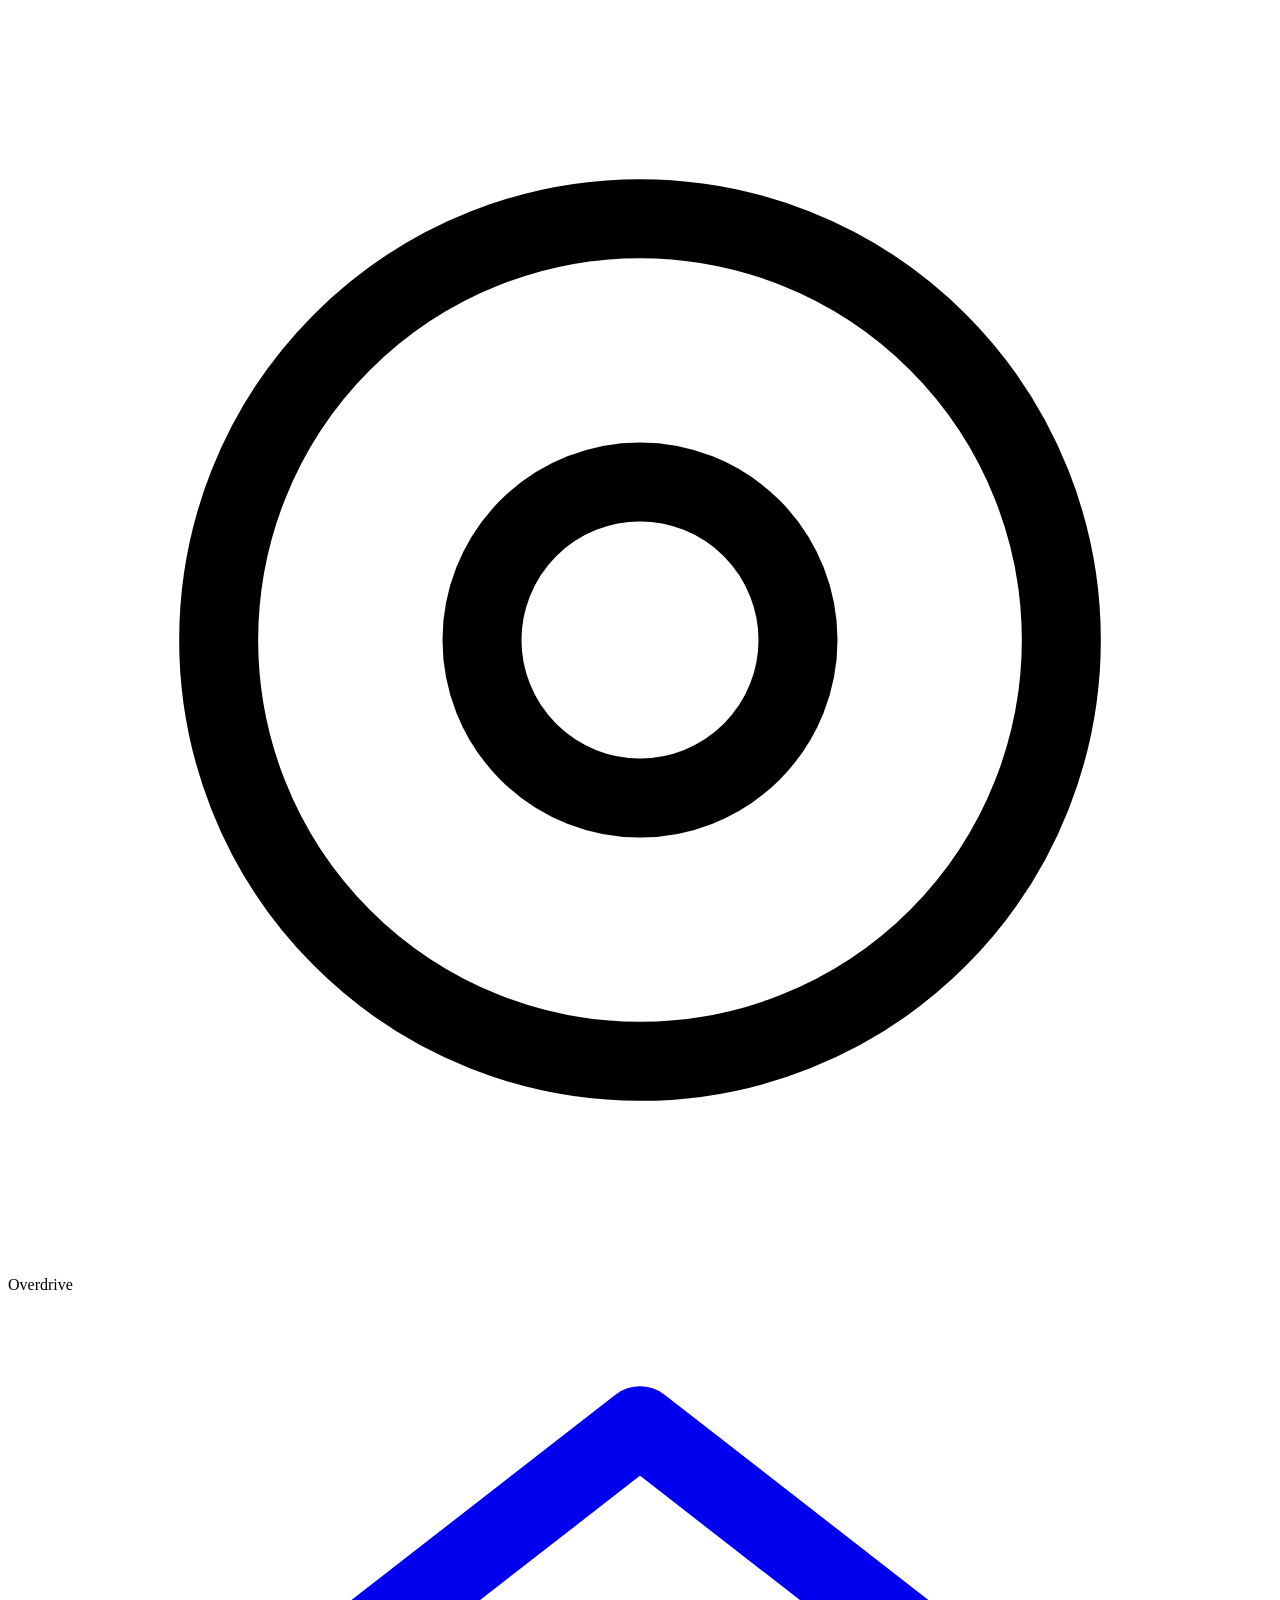
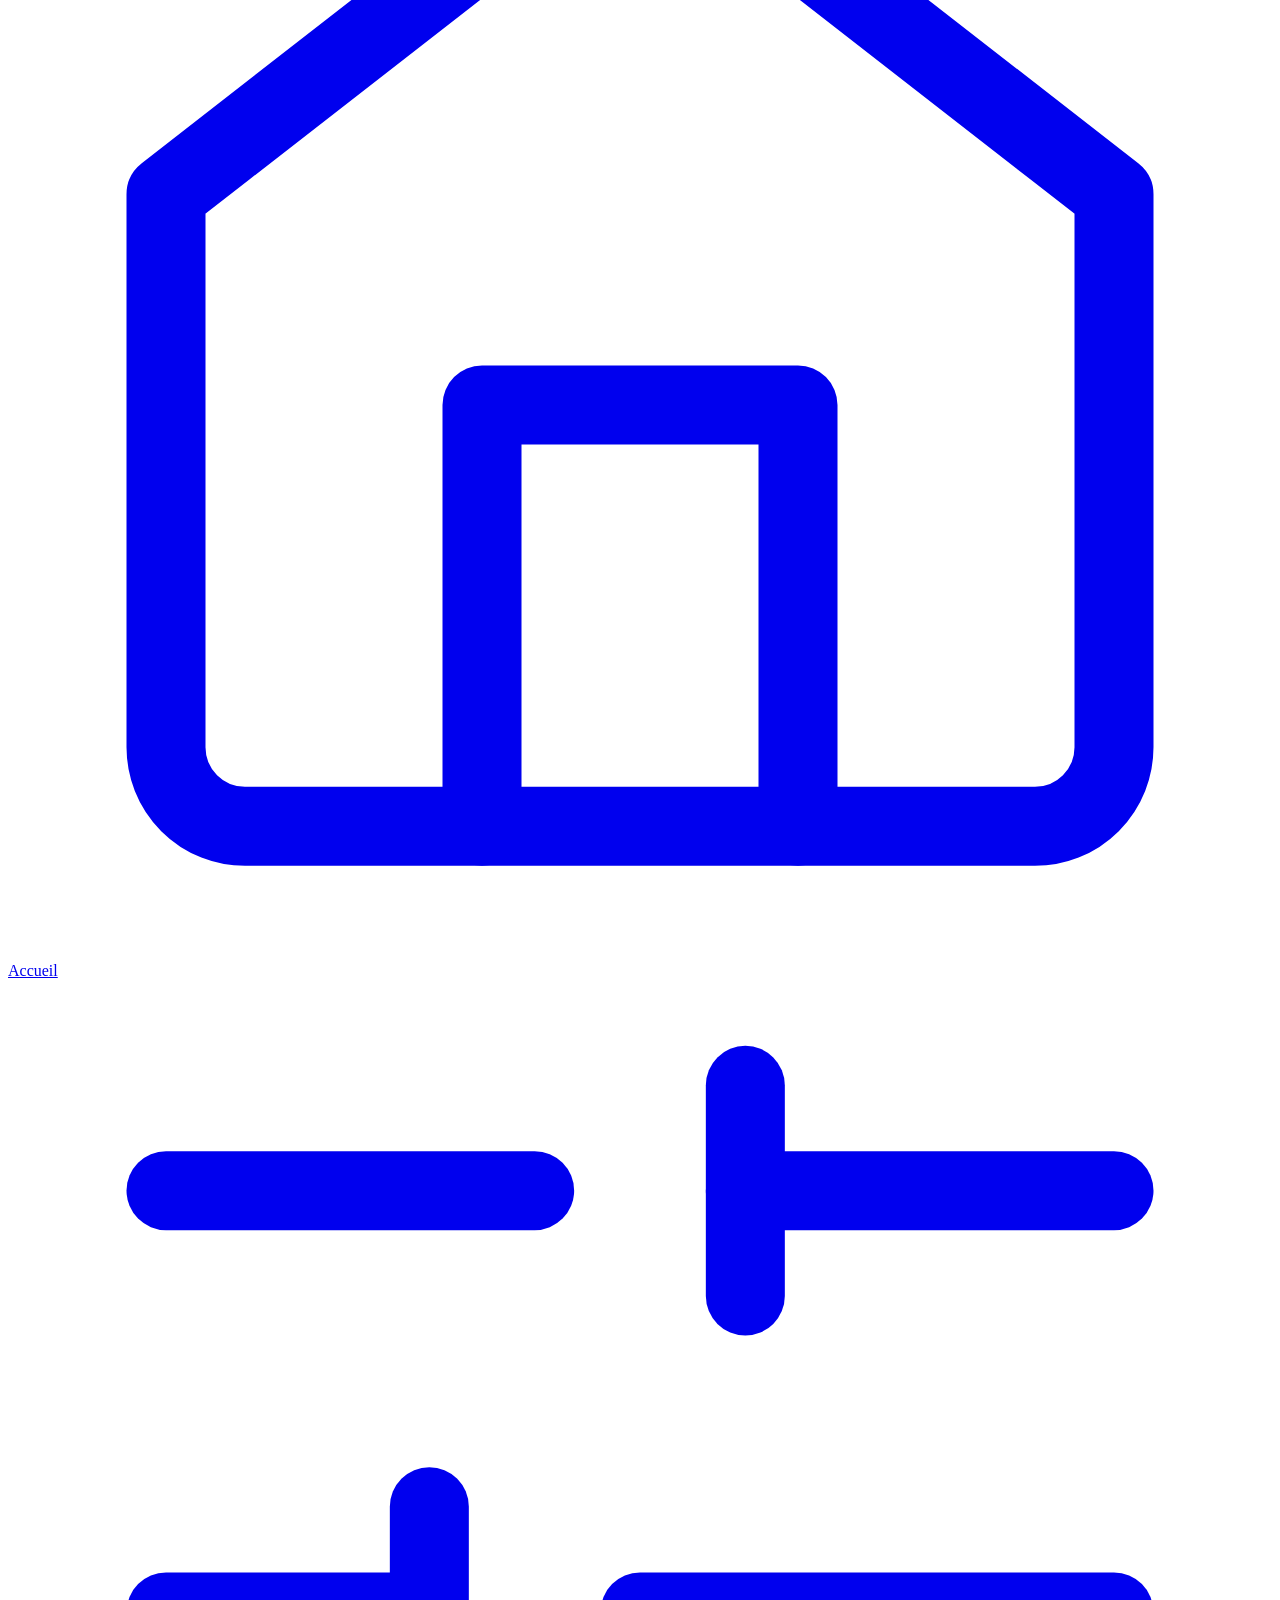
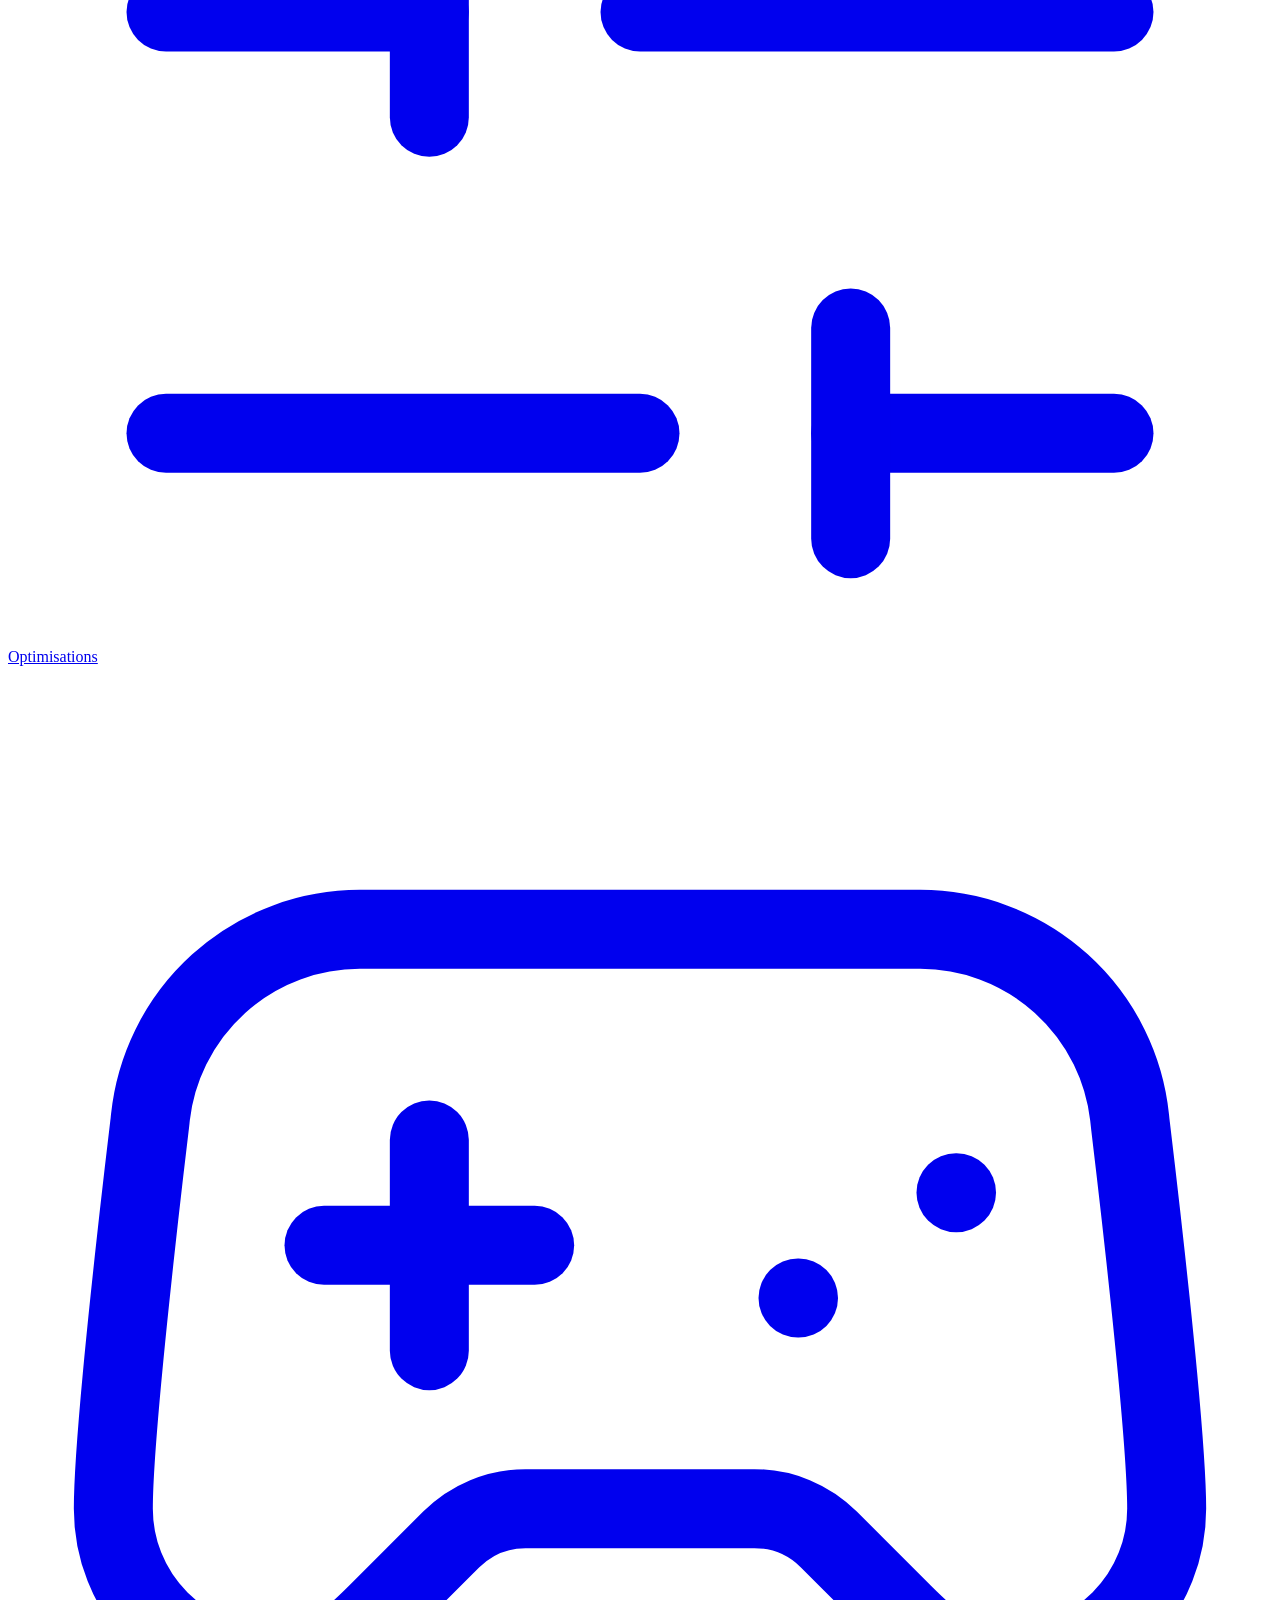
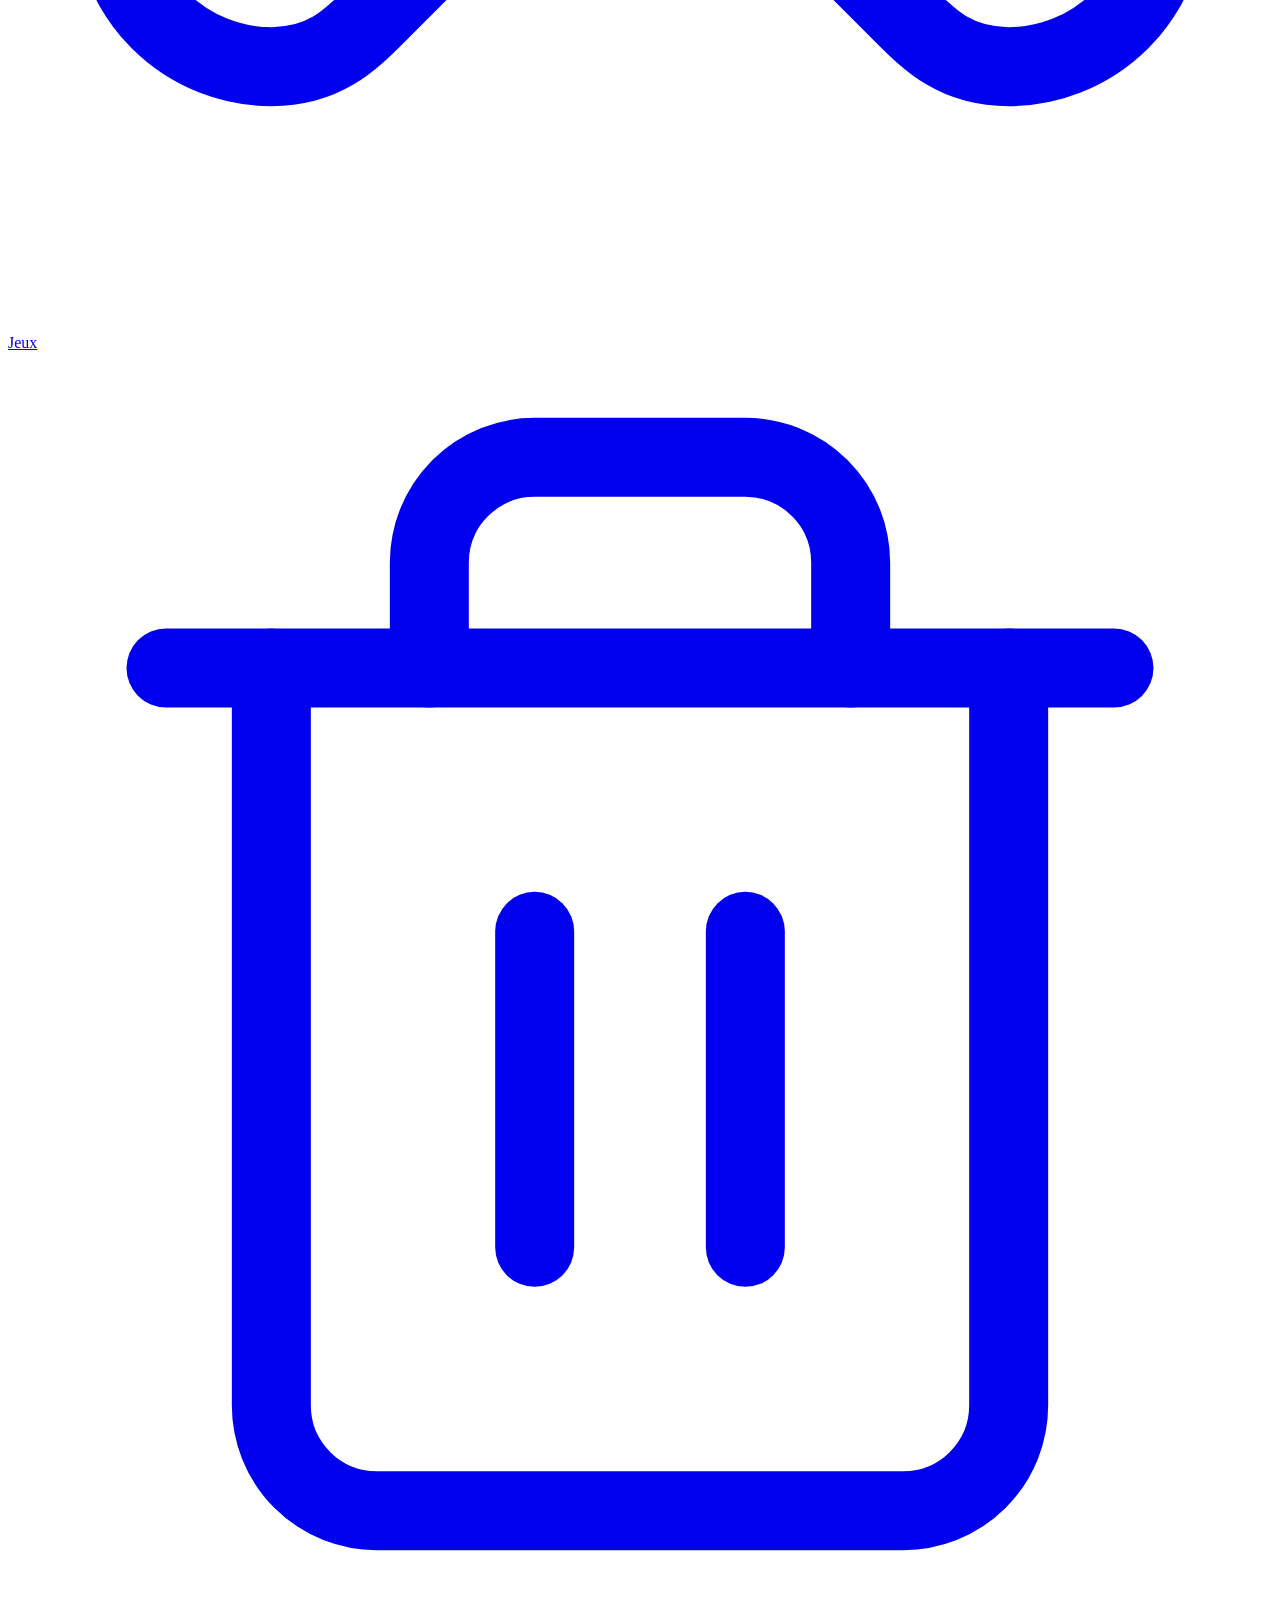
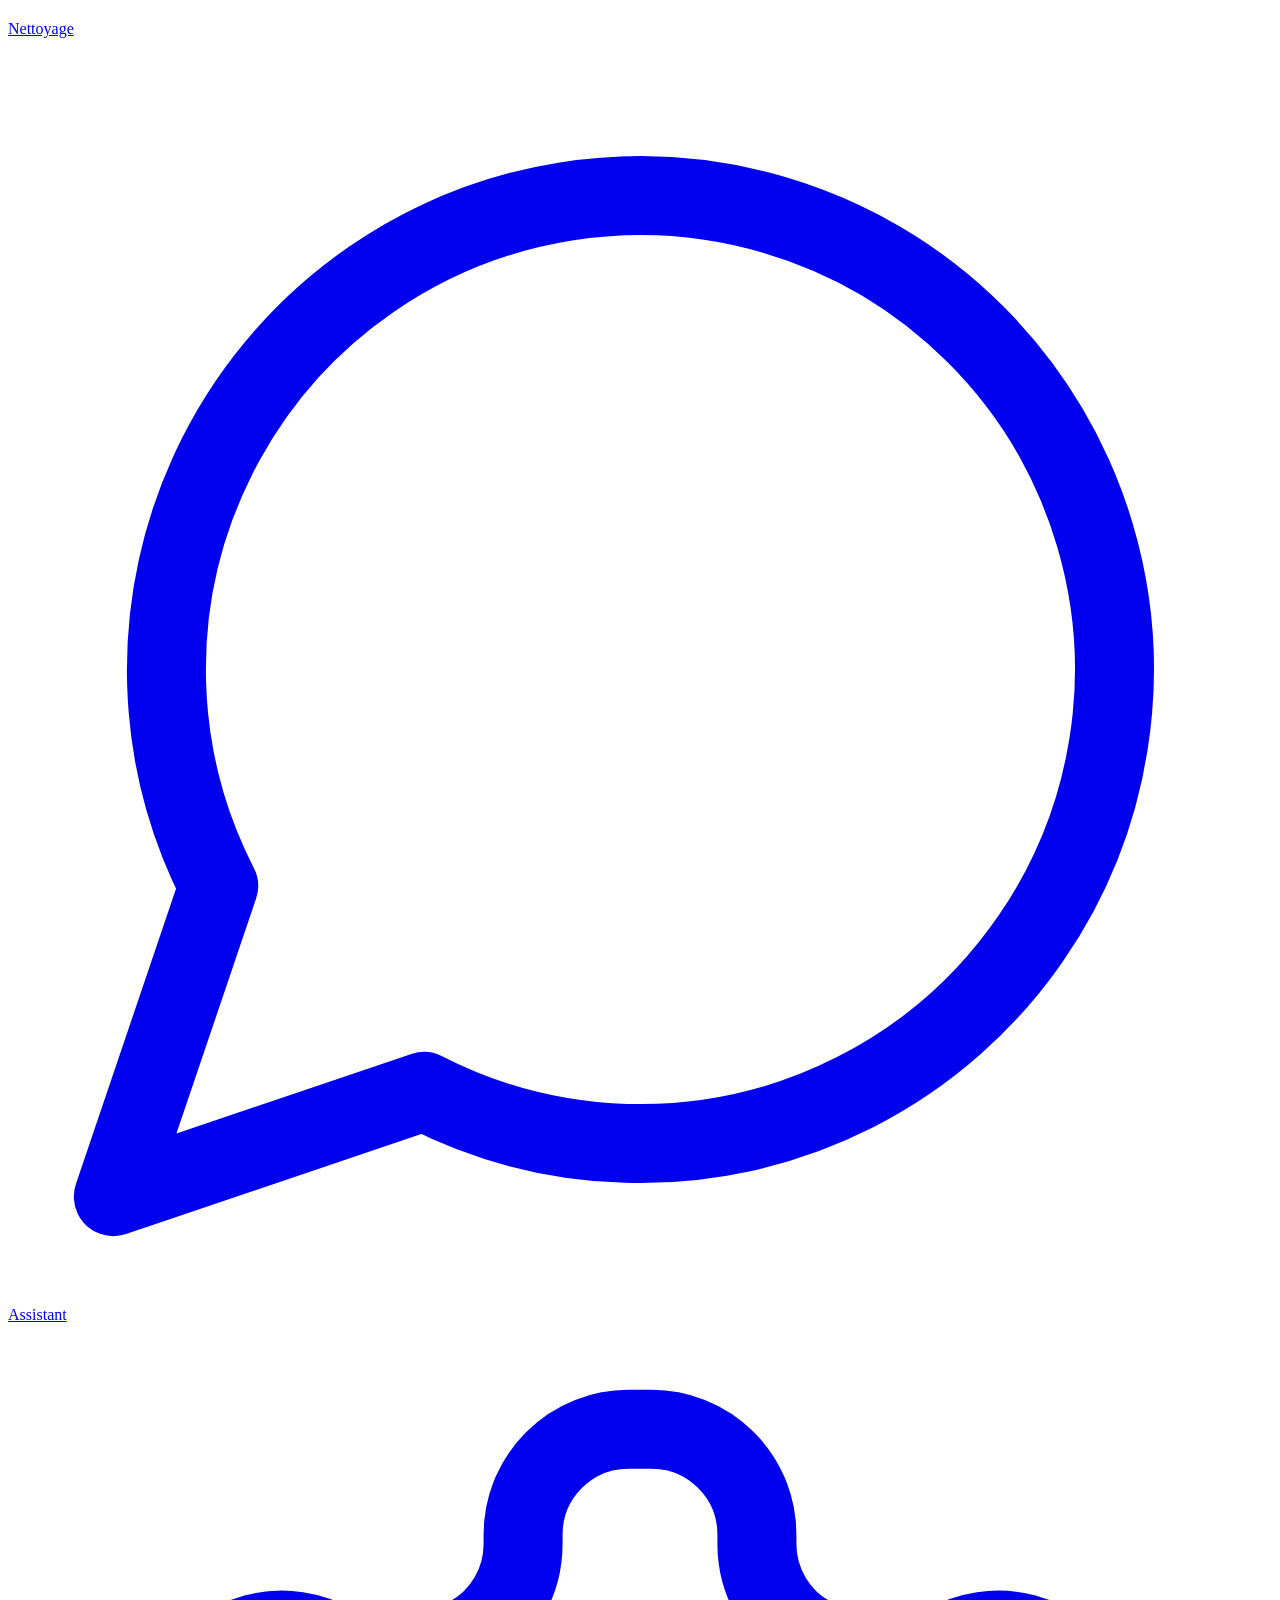
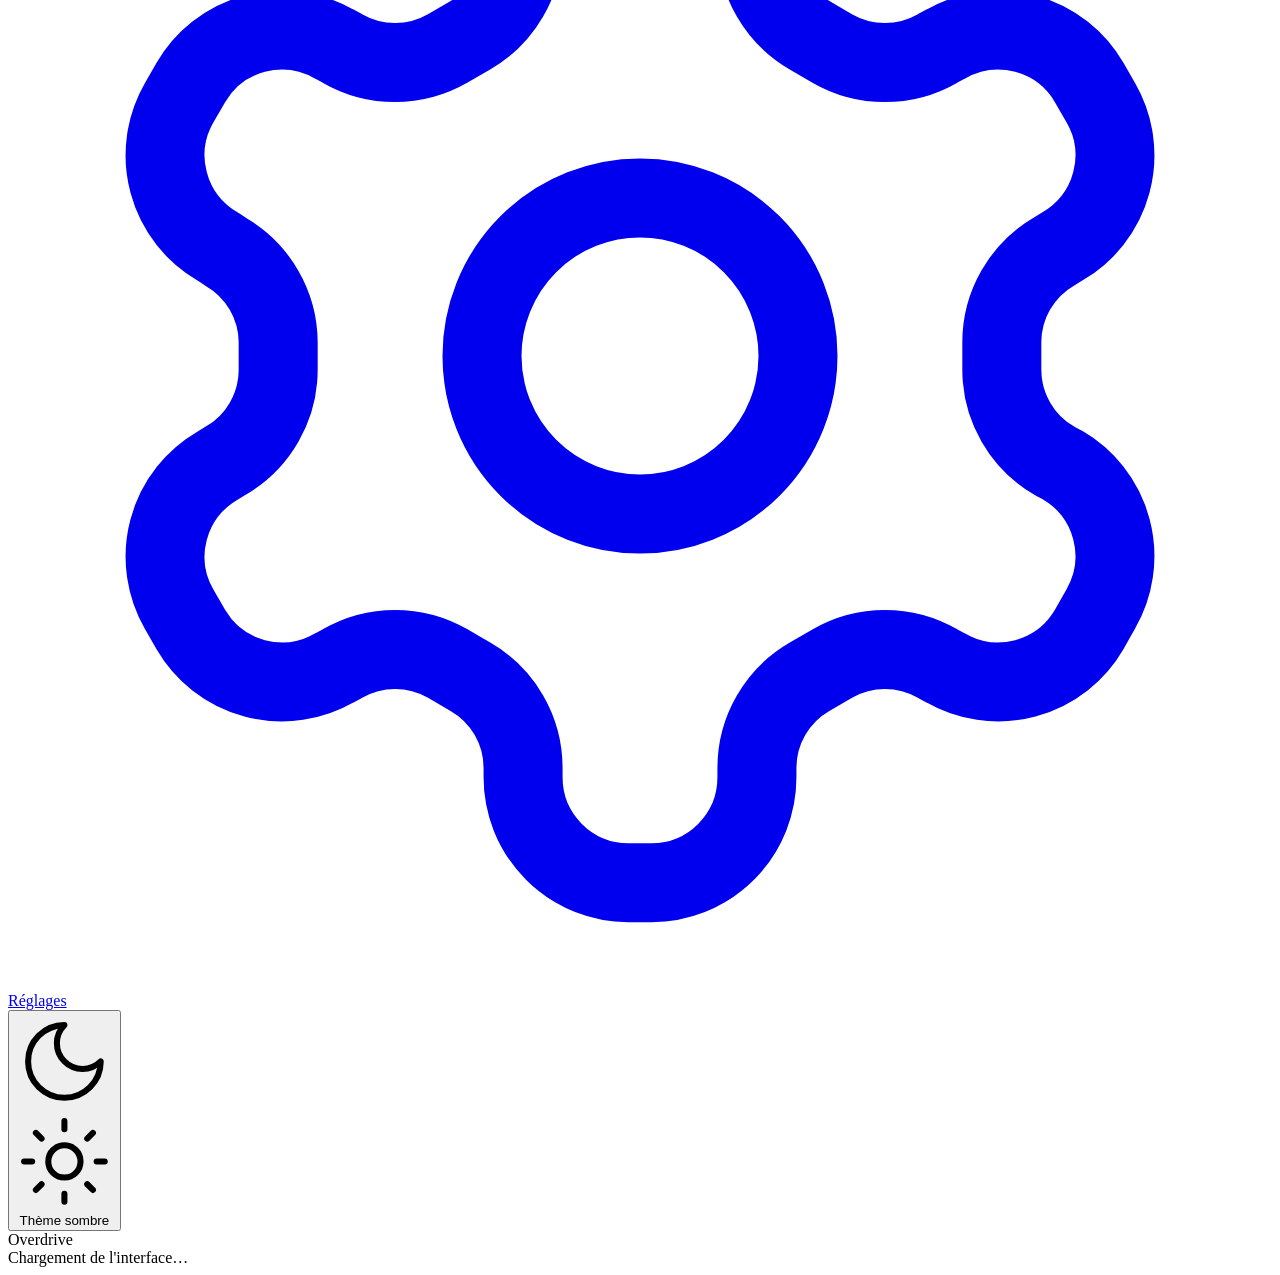
==== overdrive/web/index.html @ 93eb6681 "Modules métier et interface web - 78 tweaks Windows réversibles sur 11 catégories (registre réel Win" ====
<!doctype html>
<html lang="fr" data-theme="light">
<head>
  <meta charset="utf-8">
  <meta name="viewport" content="width=device-width, initial-scale=1">
  <title>Overdrive</title>
  <script>
    /* Applique le thème depuis localStorage AVANT le premier rendu (aucun flash). */
    (function () {
      var t = "light";
      try {
        var s = localStorage.getItem("overdrive-theme");
        if (s === "dark" || s === "light") { t = s; }
      } catch (e) { /* stockage indisponible : thème clair par défaut */ }
      document.documentElement.setAttribute("data-theme", t);
    })();
  </script>
  <link rel="icon" href="data:image/svg+xml,%3Csvg%20xmlns='http://www.w3.org/2000/svg'%20viewBox='0%200%2032%2032'%3E%3Crect%20width='32'%20height='32'%20rx='7'%20fill='%232383e2'/%3E%3Ccircle%20cx='16'%20cy='16'%20r='7.5'%20fill='none'%20stroke='white'%20stroke-width='3'/%3E%3C/svg%3E">
  <link rel="stylesheet" href="/static/style.css">
</head>
<body>
  <div id="app">
    <aside id="sidebar">
      <div class="brand">
        <svg class="icon" viewBox="0 0 24 24" fill="none" stroke="currentColor" stroke-width="1.5" stroke-linecap="round" stroke-linejoin="round" aria-hidden="true"><circle cx="12" cy="12" r="8"/><circle cx="12" cy="12" r="3"/></svg>
        Overdrive
      </div>
      <nav class="nav" aria-label="Navigation principale">
        <a class="nav-item" href="#/" data-route="/">
          <svg class="icon" viewBox="0 0 24 24" fill="none" stroke="currentColor" stroke-width="1.5" stroke-linecap="round" stroke-linejoin="round" aria-hidden="true"><path d="m3 9.5 9-7 9 7V20a1.5 1.5 0 0 1-1.5 1.5h-15A1.5 1.5 0 0 1 3 20Z"/><path d="M9 21.5v-8h6v8"/></svg>
          <span>Accueil</span>
        </a>
        <a class="nav-item" href="#/tweaks" data-route="/tweaks">
          <svg class="icon" viewBox="0 0 24 24" fill="none" stroke="currentColor" stroke-width="1.5" stroke-linecap="round" stroke-linejoin="round" aria-hidden="true"><line x1="21" x2="14" y1="4" y2="4"/><line x1="10" x2="3" y1="4" y2="4"/><line x1="21" x2="12" y1="12" y2="12"/><line x1="8" x2="3" y1="12" y2="12"/><line x1="21" x2="16" y1="20" y2="20"/><line x1="12" x2="3" y1="20" y2="20"/><line x1="14" x2="14" y1="2" y2="6"/><line x1="8" x2="8" y1="10" y2="14"/><line x1="16" x2="16" y1="18" y2="22"/></svg>
          <span>Optimisations</span>
        </a>
        <a class="nav-item" href="#/games" data-route="/games">
          <svg class="icon" viewBox="0 0 24 24" fill="none" stroke="currentColor" stroke-width="1.5" stroke-linecap="round" stroke-linejoin="round" aria-hidden="true"><line x1="6" x2="10" y1="11" y2="11"/><line x1="8" x2="8" y1="9" y2="13"/><line x1="15" x2="15.01" y1="12" y2="12"/><line x1="18" x2="18.01" y1="10" y2="10"/><path d="M17.32 5H6.68a4 4 0 0 0-3.978 3.59c-.006.052-.01.101-.017.152C2.604 9.416 2 14.456 2 16a3 3 0 0 0 3 3c1 0 1.5-.5 2-1l1.414-1.414A2 2 0 0 1 9.828 16h4.344a2 2 0 0 1 1.414.586L17 18c.5.5 1 1 2 1a3 3 0 0 0 3-3c0-1.545-.604-6.584-.685-7.258-.007-.05-.011-.1-.017-.151A4 4 0 0 0 17.32 5z"/></svg>
          <span>Jeux</span>
        </a>
        <a class="nav-item" href="#/clean" data-route="/clean">
          <svg class="icon" viewBox="0 0 24 24" fill="none" stroke="currentColor" stroke-width="1.5" stroke-linecap="round" stroke-linejoin="round" aria-hidden="true"><path d="M3 6h18"/><path d="M19 6v14a2 2 0 0 1-2 2H7a2 2 0 0 1-2-2V6"/><path d="M8 6V4a2 2 0 0 1 2-2h4a2 2 0 0 1 2 2v2"/><line x1="10" x2="10" y1="11" y2="17"/><line x1="14" x2="14" y1="11" y2="17"/></svg>
          <span>Nettoyage</span>
        </a>
        <a class="nav-item" href="#/assistant" data-route="/assistant">
          <svg class="icon" viewBox="0 0 24 24" fill="none" stroke="currentColor" stroke-width="1.5" stroke-linecap="round" stroke-linejoin="round" aria-hidden="true"><path d="M7.9 20A9 9 0 1 0 4 16.1L2 22Z"/></svg>
          <span>Assistant</span>
        </a>
        <a class="nav-item" href="#/settings" data-route="/settings">
          <svg class="icon" viewBox="0 0 24 24" fill="none" stroke="currentColor" stroke-width="1.5" stroke-linecap="round" stroke-linejoin="round" aria-hidden="true"><path d="M12.22 2h-.44a2 2 0 0 0-2 2v.18a2 2 0 0 1-1 1.73l-.43.25a2 2 0 0 1-2 0l-.15-.08a2 2 0 0 0-2.73.73l-.22.38a2 2 0 0 0 .73 2.73l.15.1a2 2 0 0 1 1 1.72v.51a2 2 0 0 1-1 1.74l-.15.09a2 2 0 0 0-.73 2.73l.22.38a2 2 0 0 0 2.73.73l.15-.08a2 2 0 0 1 2 0l.43.25a2 2 0 0 1 1 1.73V20a2 2 0 0 0 2 2h.44a2 2 0 0 0 2-2v-.18a2 2 0 0 1 1-1.73l.43-.25a2 2 0 0 1 2 0l.15.08a2 2 0 0 0 2.73-.73l.22-.39a2 2 0 0 0-.73-2.73l-.15-.08a2 2 0 0 1-1-1.74v-.5a2 2 0 0 1 1-1.74l.15-.09a2 2 0 0 0 .73-2.73l-.22-.38a2 2 0 0 0-2.73-.73l-.15.08a2 2 0 0 1-2 0l-.43-.25a2 2 0 0 1-1-1.73V4a2 2 0 0 0-2-2z"/><circle cx="12" cy="12" r="3"/></svg>
          <span>Réglages</span>
        </a>
      </nav>
      <div class="sidebar-foot">
        <button id="theme-toggle" class="nav-item" type="button">
          <span class="icon-moon"><svg class="icon" viewBox="0 0 24 24" fill="none" stroke="currentColor" stroke-width="1.5" stroke-linecap="round" stroke-linejoin="round" aria-hidden="true"><path d="M12 3a6 6 0 0 0 9 9 9 9 0 1 1-9-9Z"/></svg></span>
          <span class="icon-sun"><svg class="icon" viewBox="0 0 24 24" fill="none" stroke="currentColor" stroke-width="1.5" stroke-linecap="round" stroke-linejoin="round" aria-hidden="true"><circle cx="12" cy="12" r="4"/><path d="M12 2v2"/><path d="M12 20v2"/><path d="m4.93 4.93 1.41 1.41"/><path d="m17.66 17.66 1.41 1.41"/><path d="M2 12h2"/><path d="M20 12h2"/><path d="m6.34 17.66-1.41 1.41"/><path d="m19.07 4.93-1.41 1.41"/></svg></span>
          <span id="theme-label">Thème sombre</span>
        </button>
        <div class="sidebar-version">Overdrive <span id="app-version"></span></div>
      </div>
    </aside>
    <main id="main">
      <div id="page">
        <div class="loading-line">Chargement de l'interface…</div>
      </div>
    </main>
  </div>

  <div id="banner" hidden></div>
  <div id="modal-root" hidden></div>
  <div id="overlay-root" hidden></div>

  <noscript>
    <div style="padding:24px;font-family:sans-serif;">Overdrive nécessite JavaScript pour fonctionner.</div>
  </noscript>

  <script src="/static/app.js"></script>
</body>
</html>
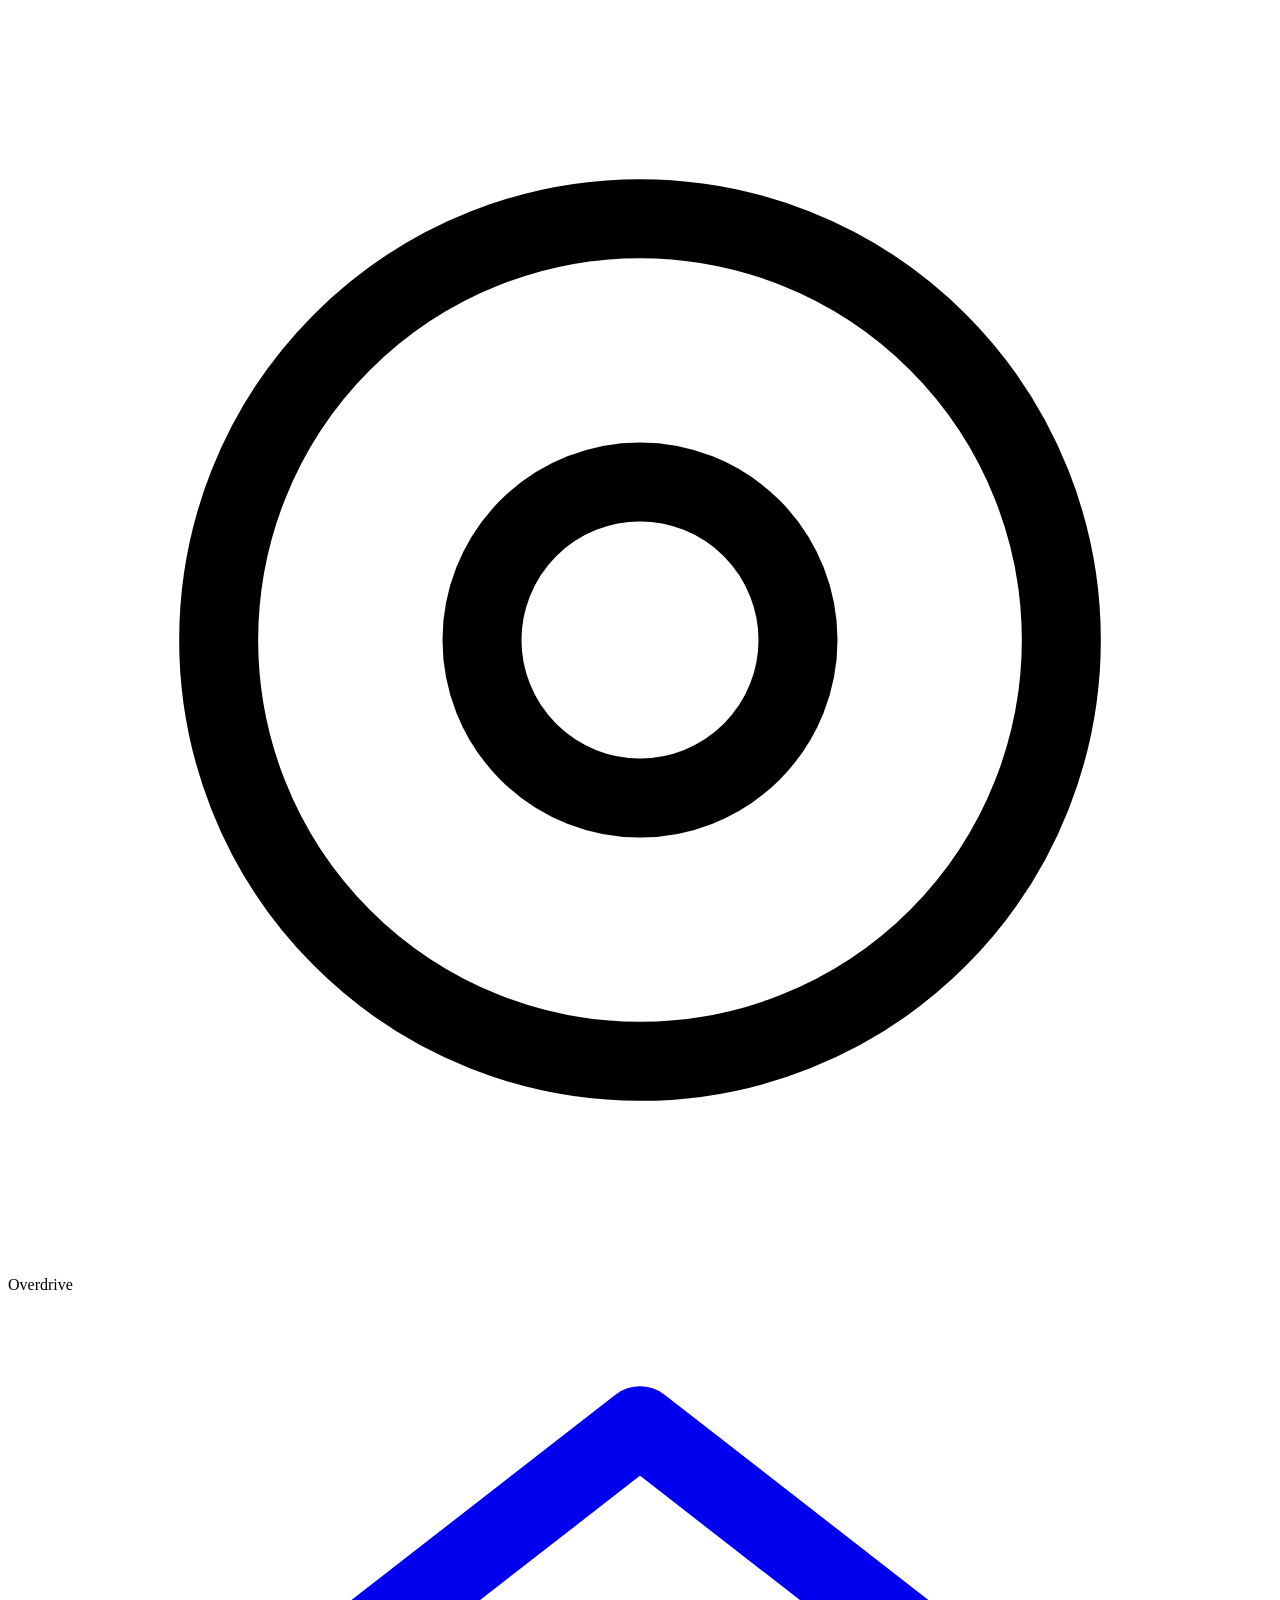
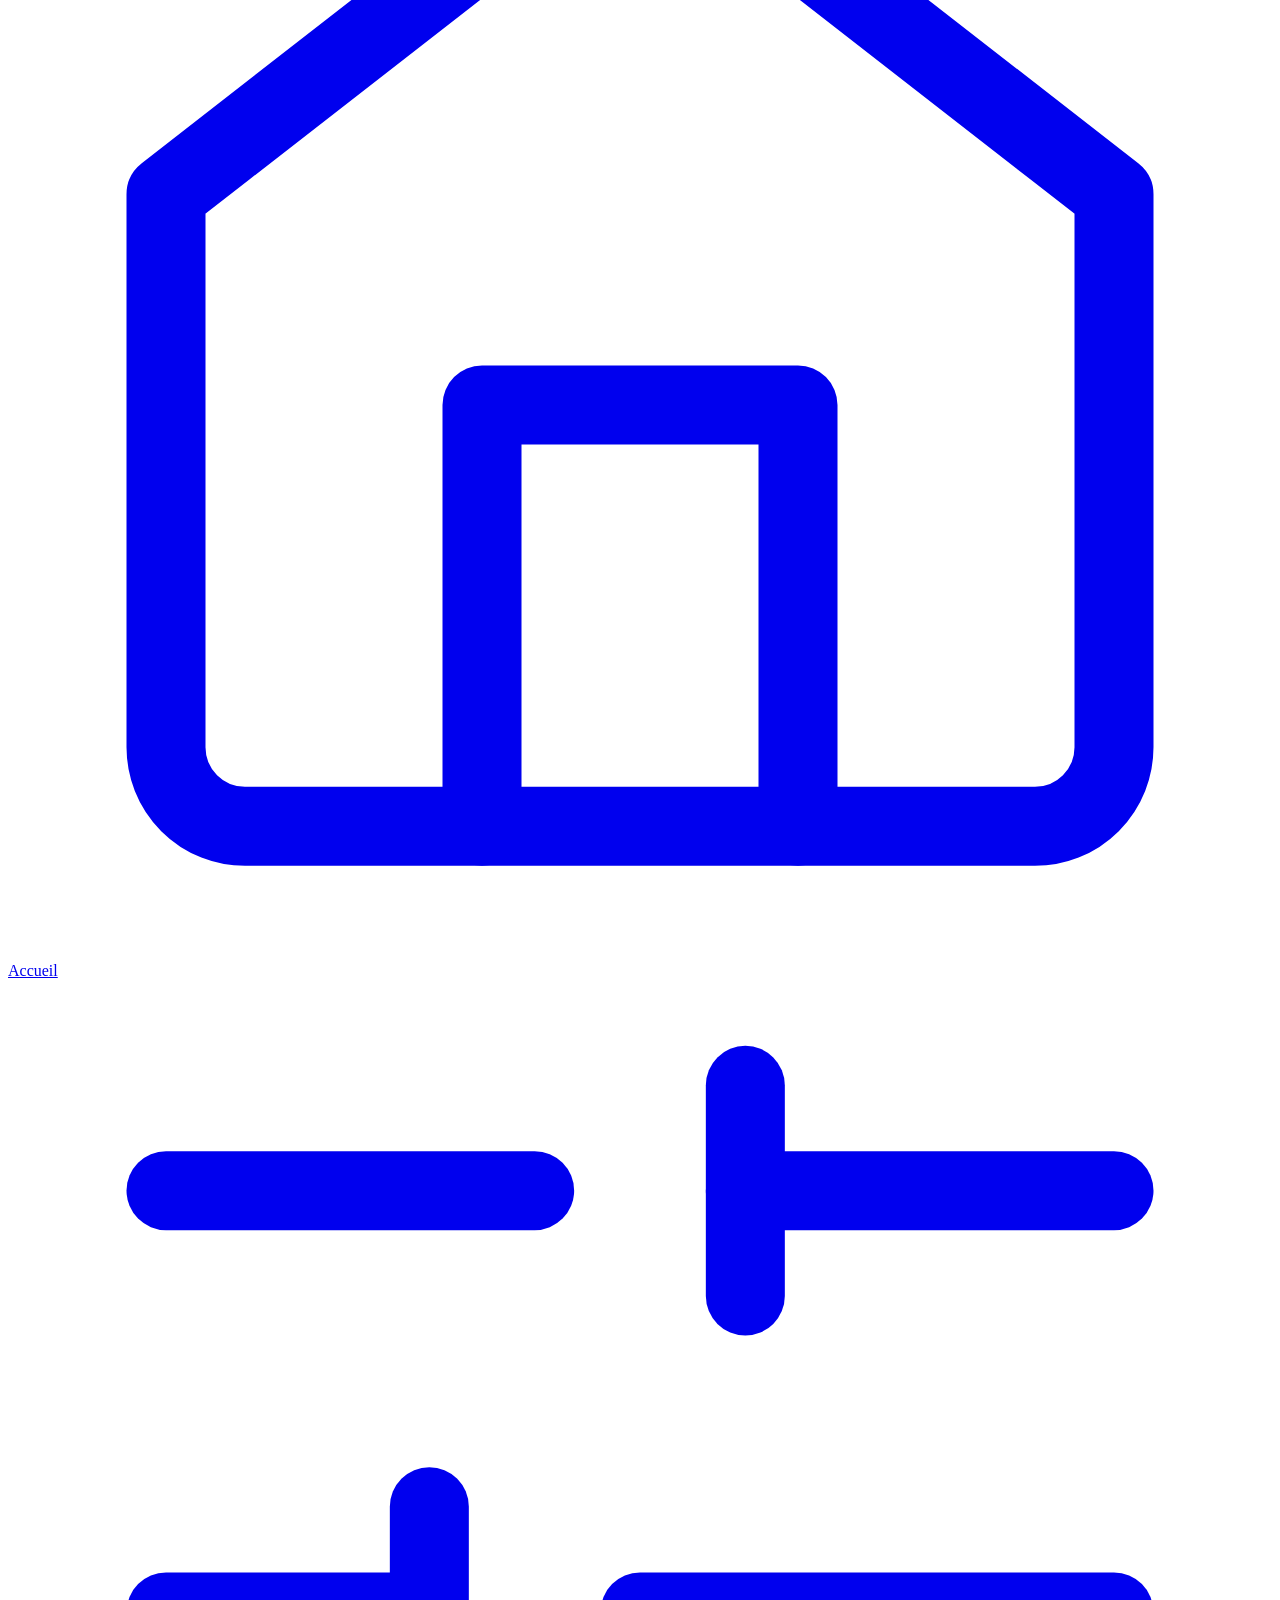
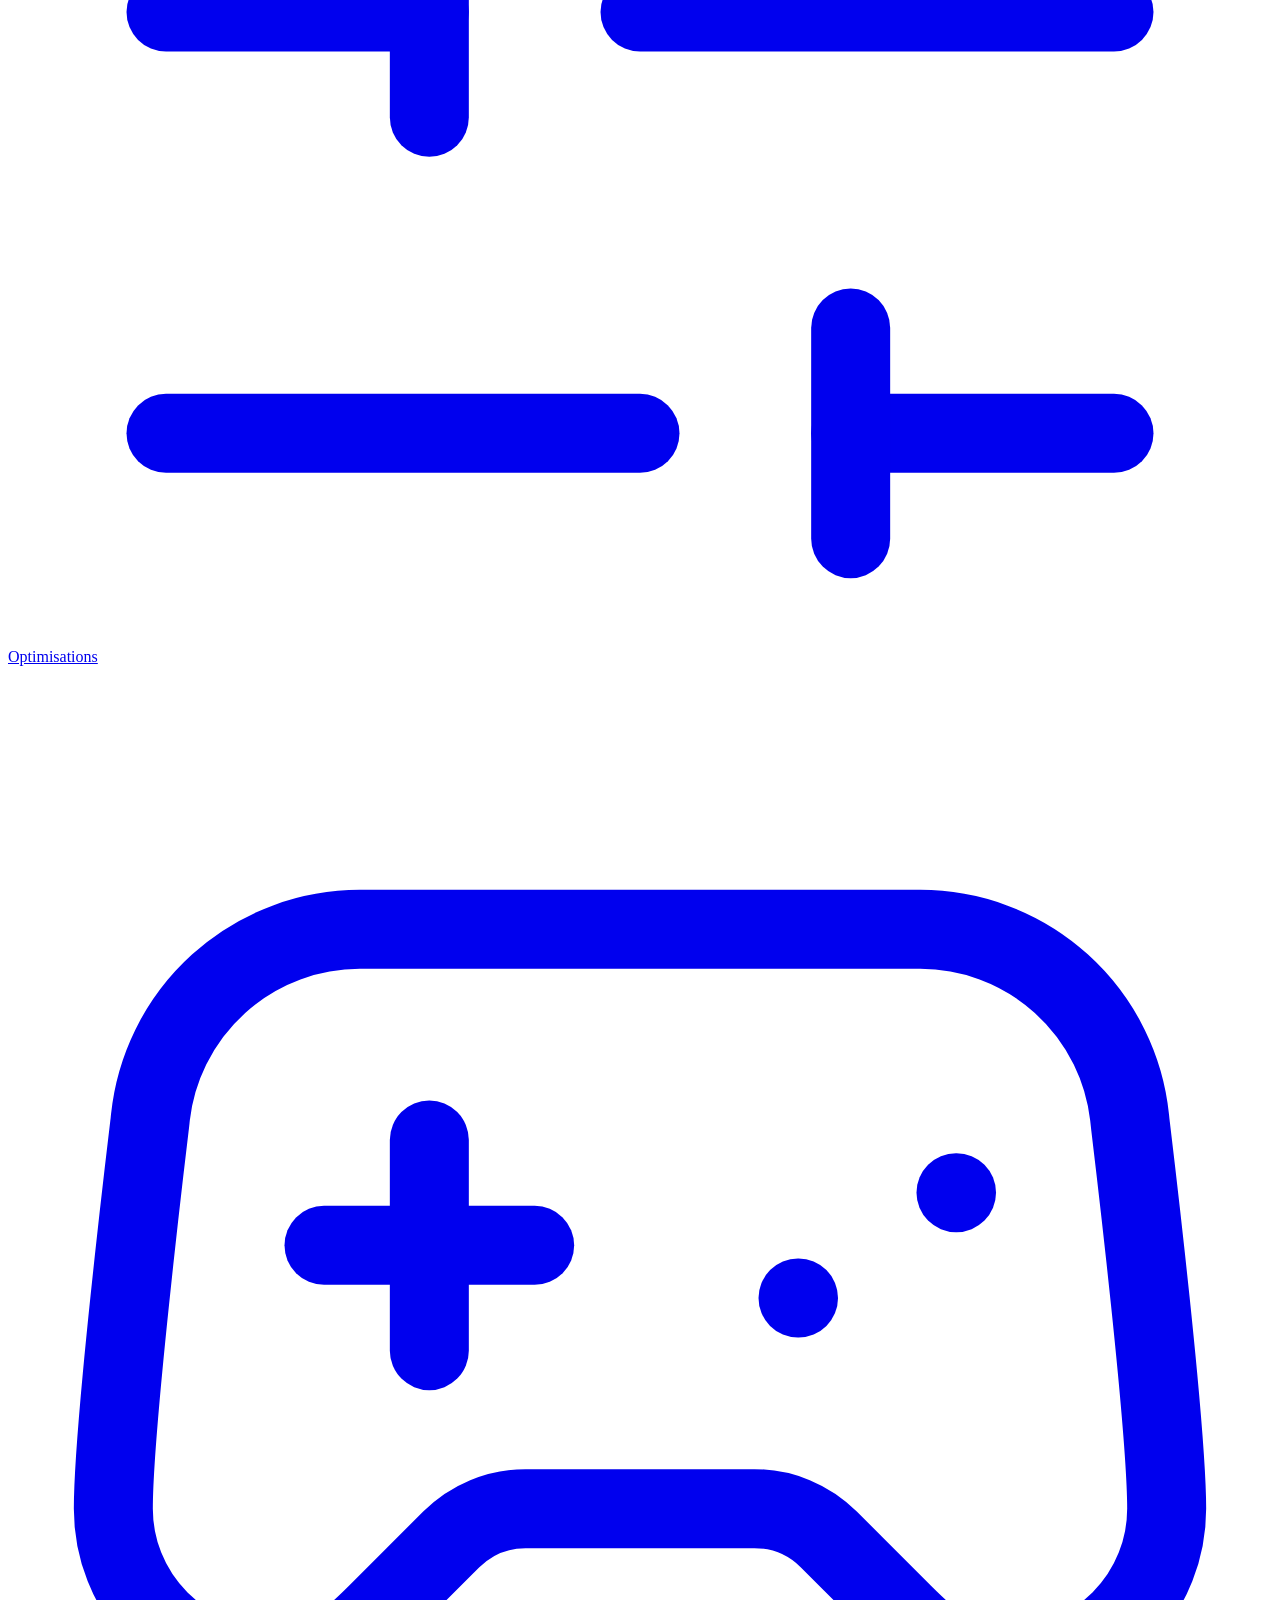
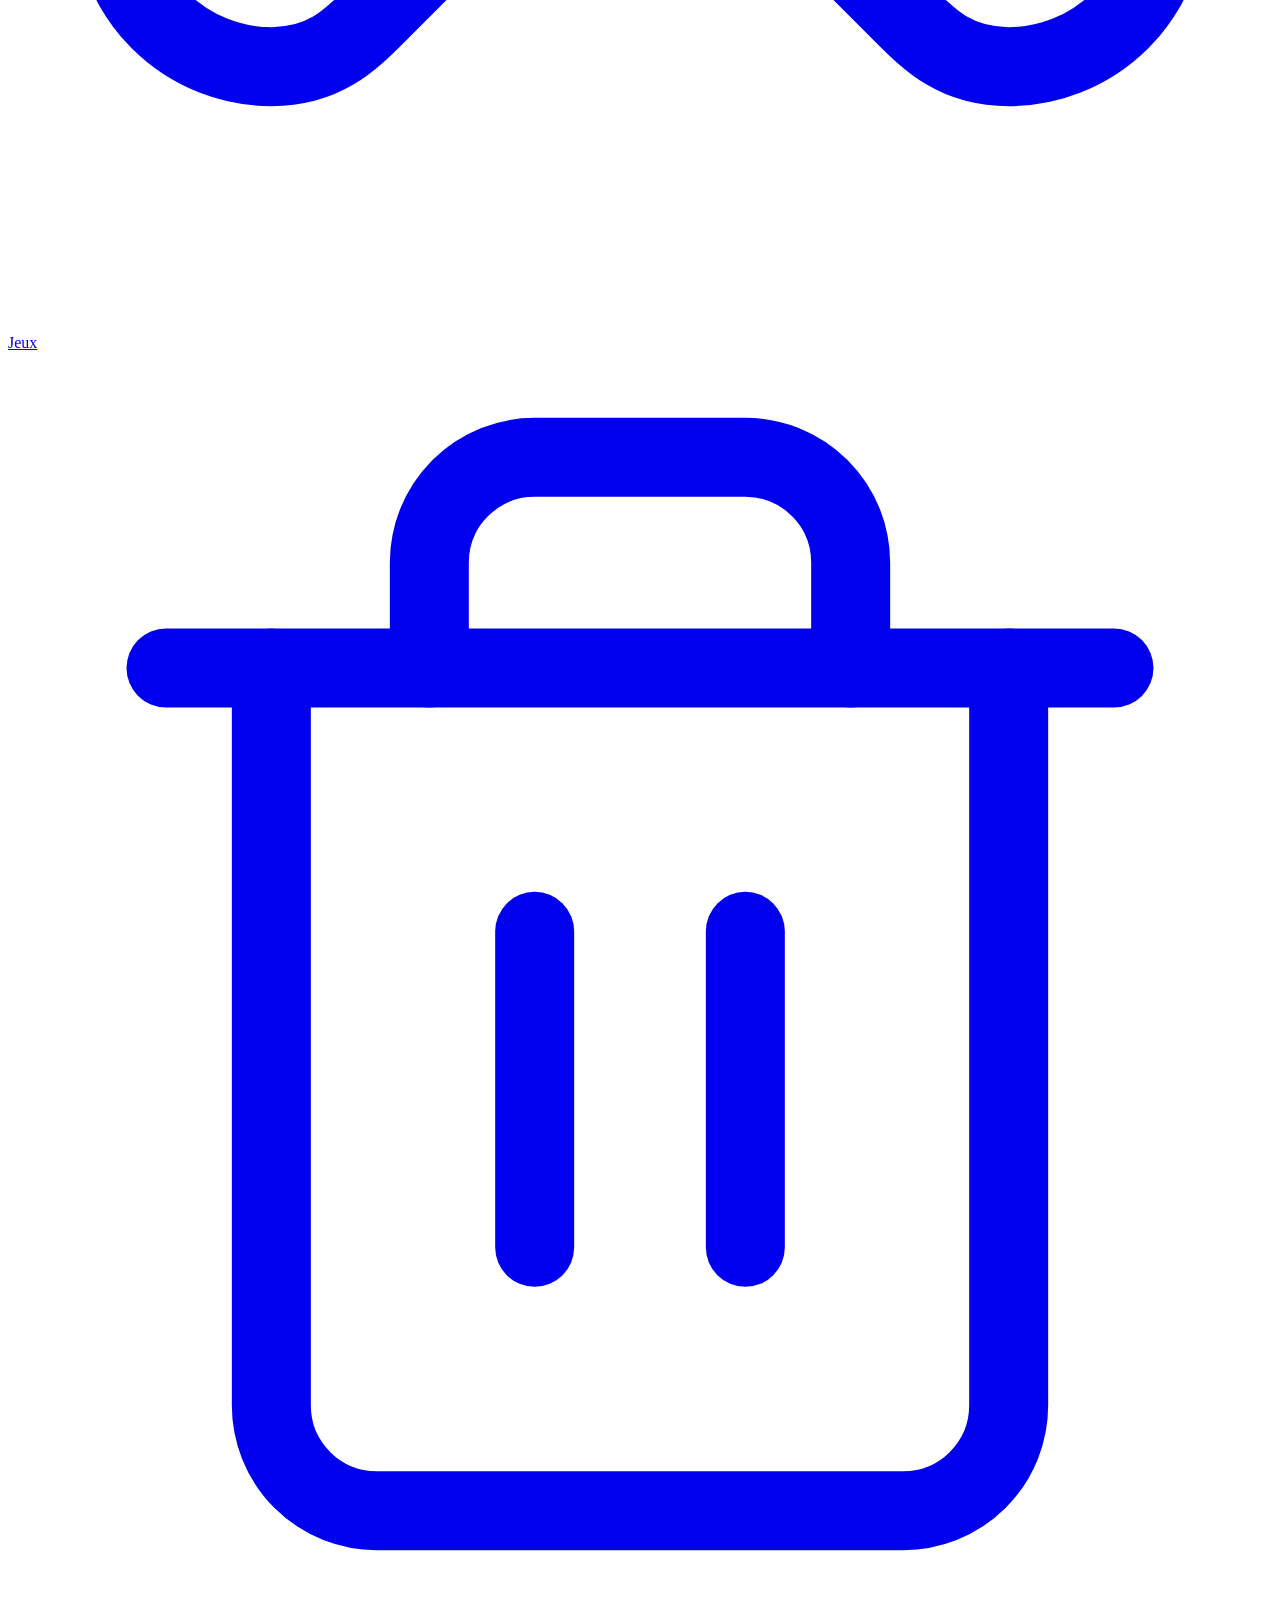
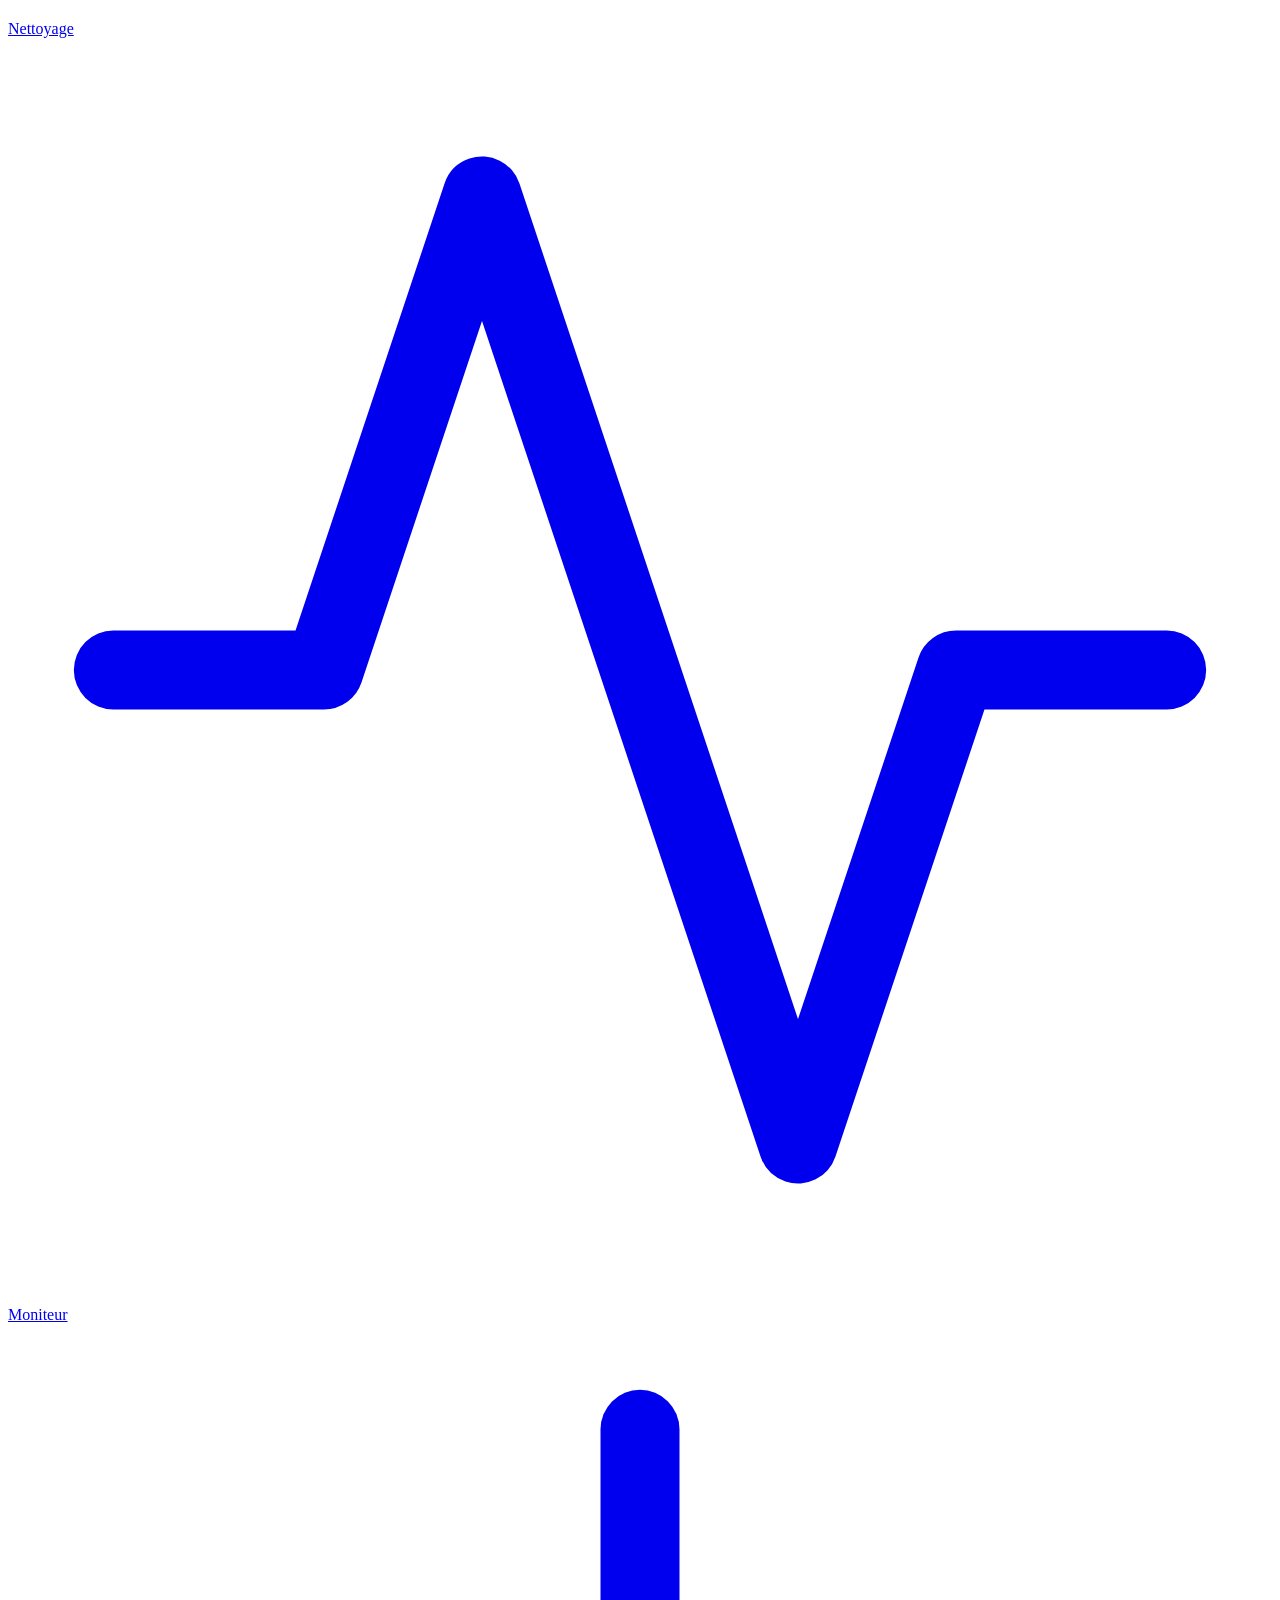
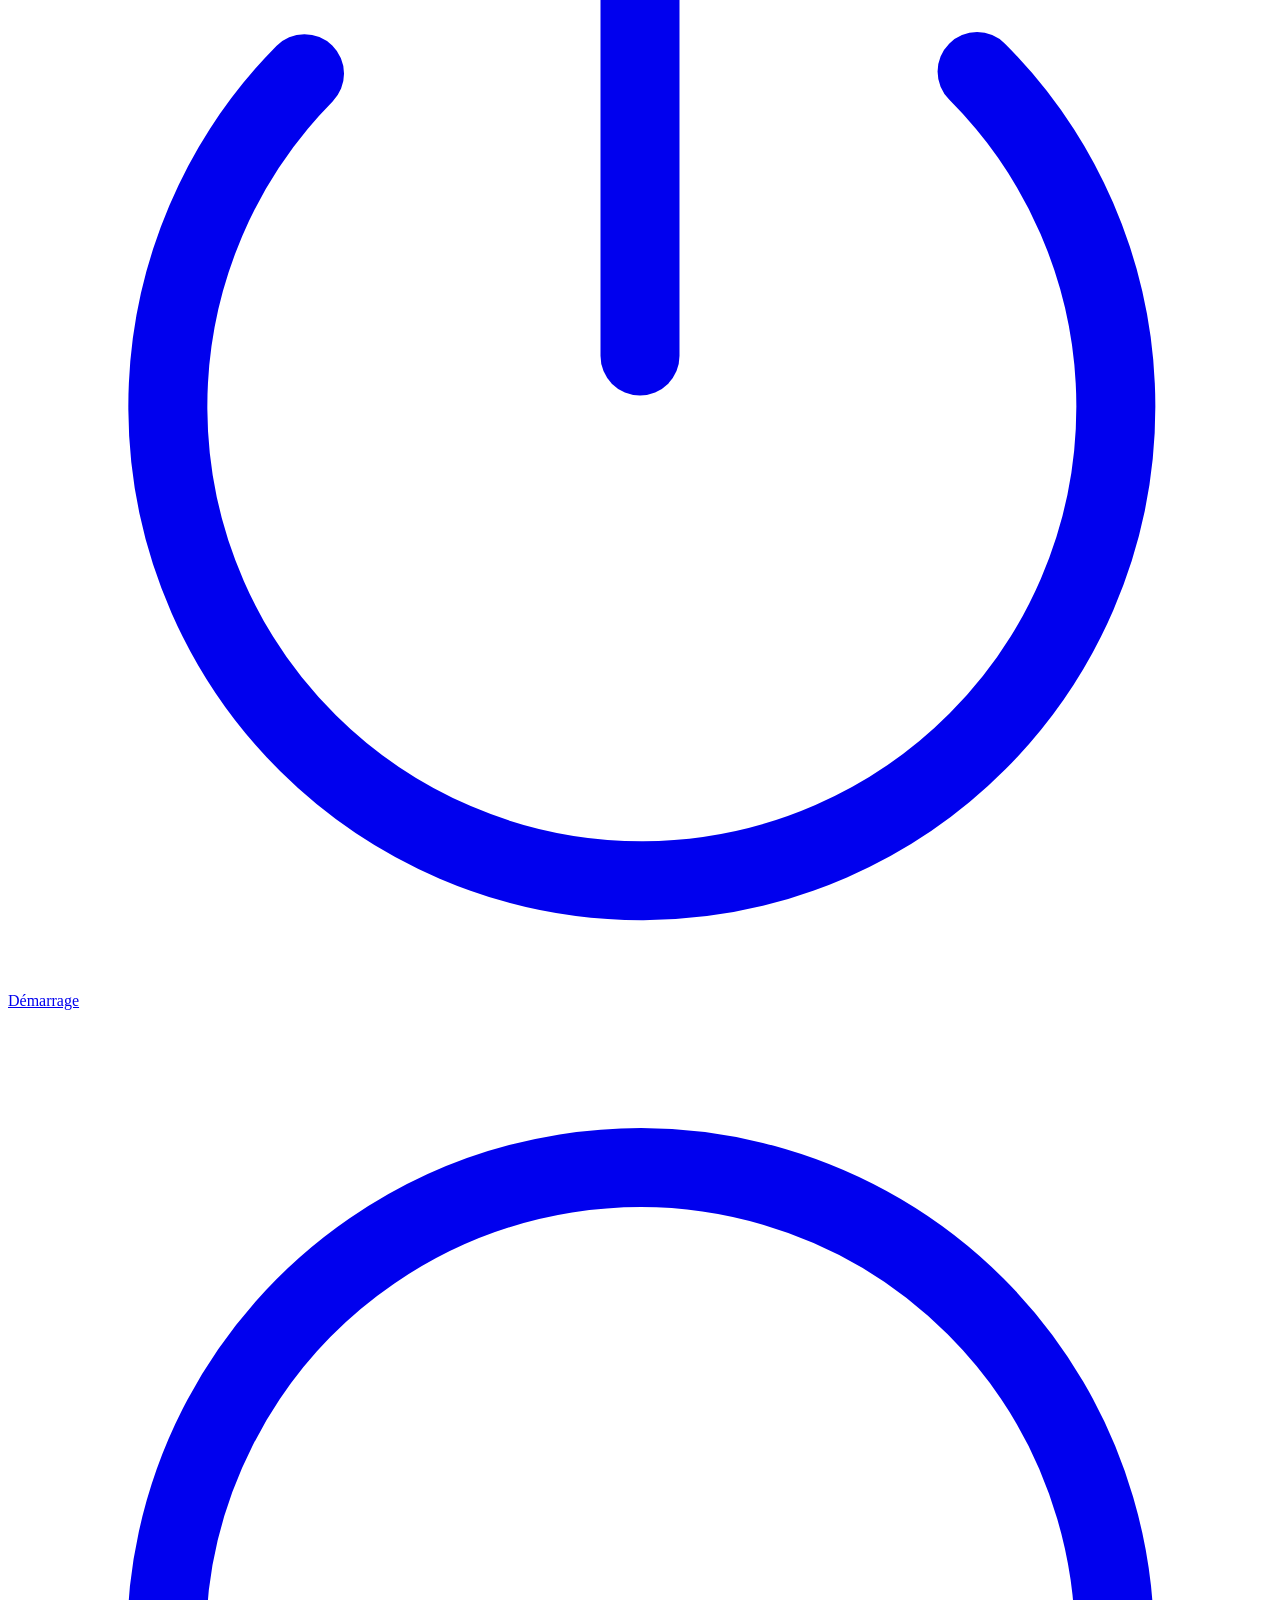
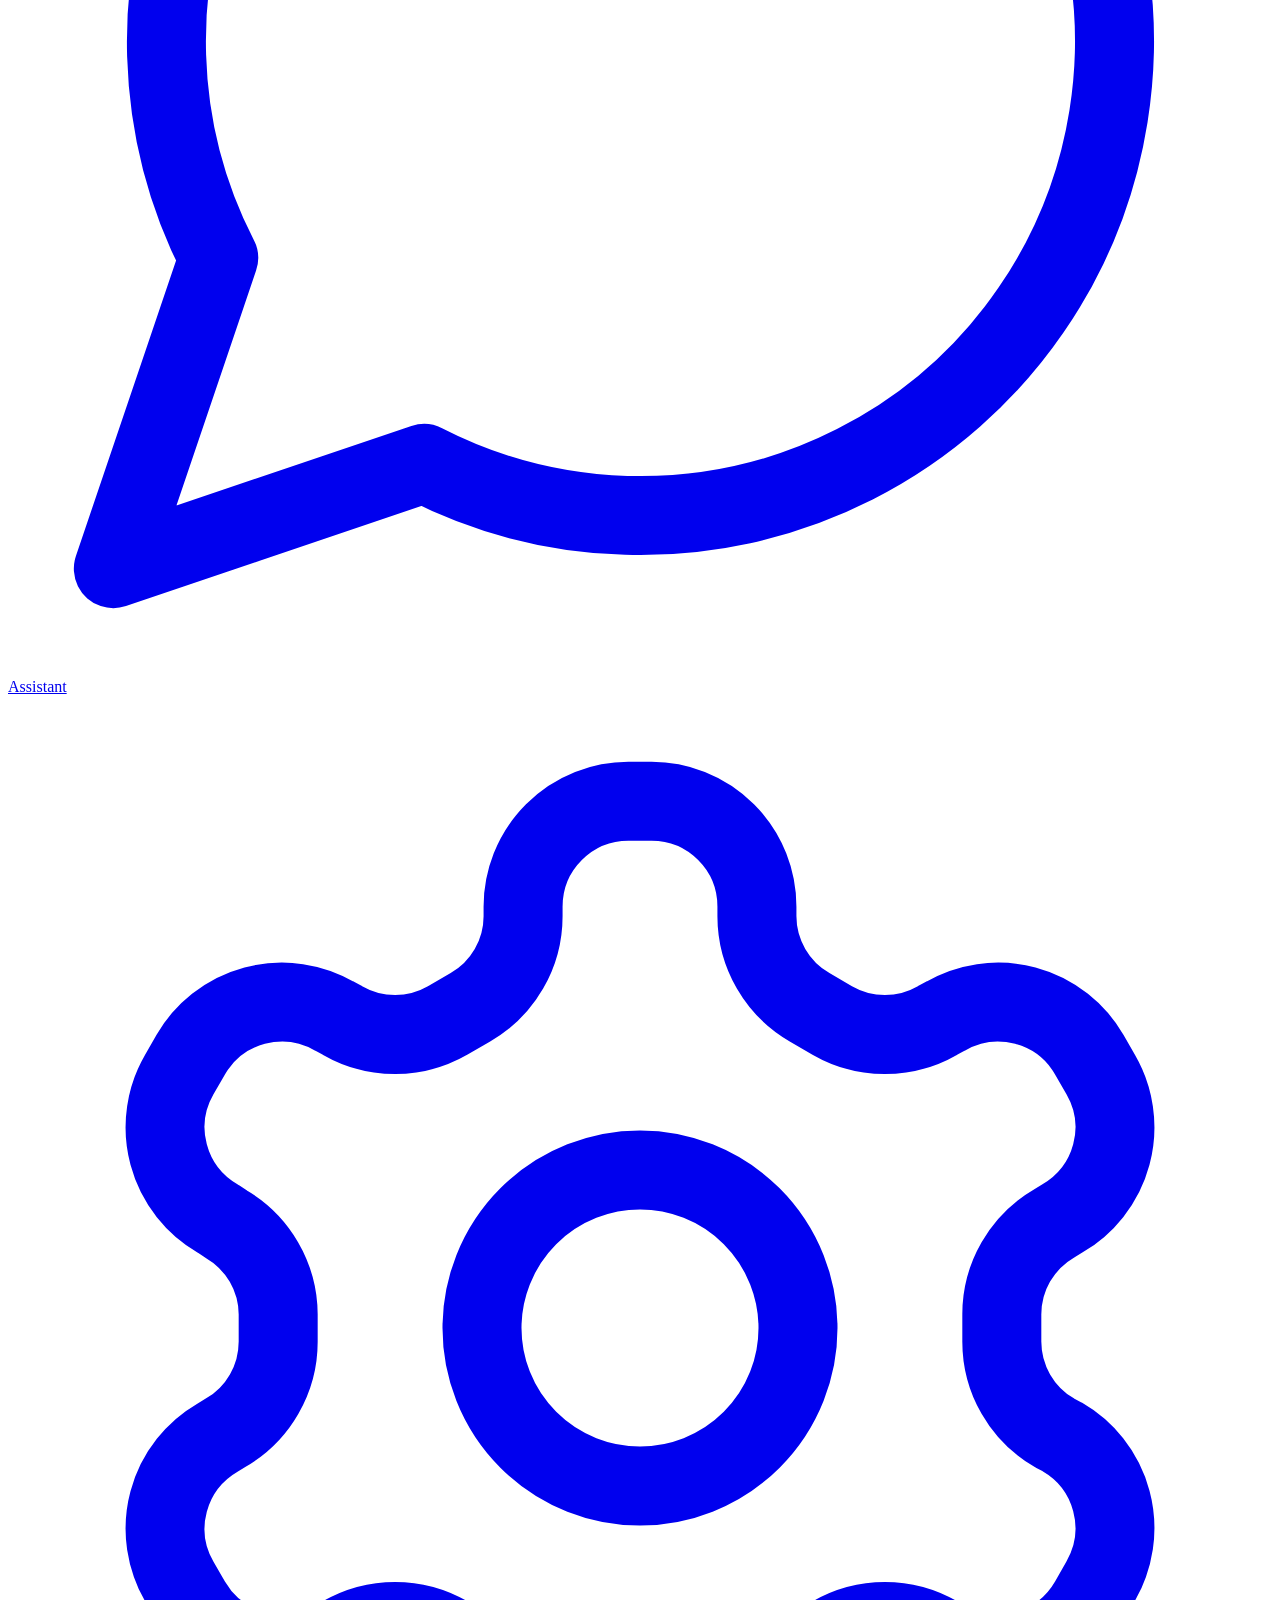
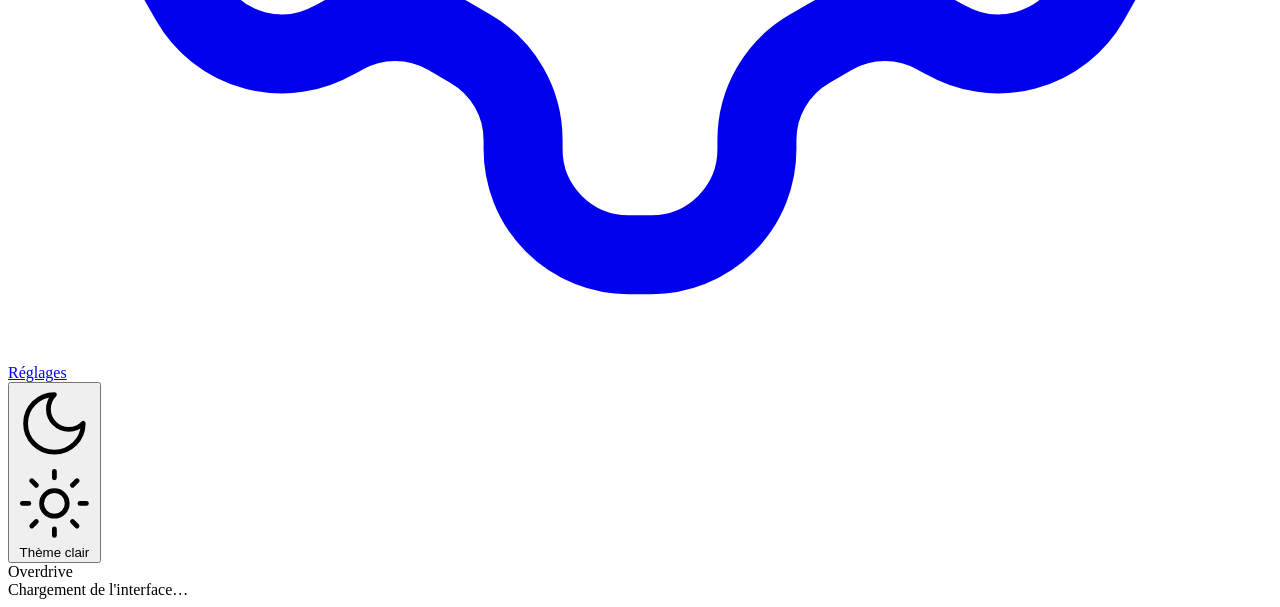
==== commit 9d44e2d0: "Interface vague 2, widget personnalisable et routes widget - Interface : traduction FR/EN complète (" ====
--- a/overdrive/web/index.html
+++ b/overdrive/web/index.html
@@ -1,18 +1,23 @@
 <!doctype html>
-<html lang="fr" data-theme="light">
+<html lang="fr" data-theme="dark">
 <head>
   <meta charset="utf-8">
   <meta name="viewport" content="width=device-width, initial-scale=1">
   <title>Overdrive</title>
   <script>
-    /* Applique le thème depuis localStorage AVANT le premier rendu (aucun flash). */
+    /* Applique thème et langue depuis localStorage AVANT le premier rendu (aucun flash).
+       Absence de préférence enregistrée = thème SOMBRE par défaut. */
     (function () {
-      var t = "light";
+      var t = "dark";
       try {
         var s = localStorage.getItem("overdrive-theme");
         if (s === "dark" || s === "light") { t = s; }
-      } catch (e) { /* stockage indisponible : thème clair par défaut */ }
+      } catch (e) { /* stockage indisponible : thème sombre par défaut */ }
       document.documentElement.setAttribute("data-theme", t);
+      try {
+        var l = localStorage.getItem("overdrive-lang");
+        if (l === "fr" || l === "en") { document.documentElement.lang = l; }
+      } catch (e2) { /* langue par défaut : fr */ }
     })();
   </script>
   <link rel="icon" href="data:image/svg+xml,%3Csvg%20xmlns='http://www.w3.org/2000/svg'%20viewBox='0%200%2032%2032'%3E%3Crect%20width='32'%20height='32'%20rx='7'%20fill='%232383e2'/%3E%3Ccircle%20cx='16'%20cy='16'%20r='7.5'%20fill='none'%20stroke='white'%20stroke-width='3'/%3E%3C/svg%3E">
@@ -28,41 +33,49 @@
       <nav class="nav" aria-label="Navigation principale">
         <a class="nav-item" href="#/" data-route="/">
           <svg class="icon" viewBox="0 0 24 24" fill="none" stroke="currentColor" stroke-width="1.5" stroke-linecap="round" stroke-linejoin="round" aria-hidden="true"><path d="m3 9.5 9-7 9 7V20a1.5 1.5 0 0 1-1.5 1.5h-15A1.5 1.5 0 0 1 3 20Z"/><path d="M9 21.5v-8h6v8"/></svg>
-          <span>Accueil</span>
+          <span data-i18n="nav_home">Accueil</span>
         </a>
         <a class="nav-item" href="#/tweaks" data-route="/tweaks">
           <svg class="icon" viewBox="0 0 24 24" fill="none" stroke="currentColor" stroke-width="1.5" stroke-linecap="round" stroke-linejoin="round" aria-hidden="true"><line x1="21" x2="14" y1="4" y2="4"/><line x1="10" x2="3" y1="4" y2="4"/><line x1="21" x2="12" y1="12" y2="12"/><line x1="8" x2="3" y1="12" y2="12"/><line x1="21" x2="16" y1="20" y2="20"/><line x1="12" x2="3" y1="20" y2="20"/><line x1="14" x2="14" y1="2" y2="6"/><line x1="8" x2="8" y1="10" y2="14"/><line x1="16" x2="16" y1="18" y2="22"/></svg>
-          <span>Optimisations</span>
+          <span data-i18n="nav_tweaks">Optimisations</span>
         </a>
         <a class="nav-item" href="#/games" data-route="/games">
           <svg class="icon" viewBox="0 0 24 24" fill="none" stroke="currentColor" stroke-width="1.5" stroke-linecap="round" stroke-linejoin="round" aria-hidden="true"><line x1="6" x2="10" y1="11" y2="11"/><line x1="8" x2="8" y1="9" y2="13"/><line x1="15" x2="15.01" y1="12" y2="12"/><line x1="18" x2="18.01" y1="10" y2="10"/><path d="M17.32 5H6.68a4 4 0 0 0-3.978 3.59c-.006.052-.01.101-.017.152C2.604 9.416 2 14.456 2 16a3 3 0 0 0 3 3c1 0 1.5-.5 2-1l1.414-1.414A2 2 0 0 1 9.828 16h4.344a2 2 0 0 1 1.414.586L17 18c.5.5 1 1 2 1a3 3 0 0 0 3-3c0-1.545-.604-6.584-.685-7.258-.007-.05-.011-.1-.017-.151A4 4 0 0 0 17.32 5z"/></svg>
-          <span>Jeux</span>
+          <span data-i18n="nav_games">Jeux</span>
         </a>
         <a class="nav-item" href="#/clean" data-route="/clean">
           <svg class="icon" viewBox="0 0 24 24" fill="none" stroke="currentColor" stroke-width="1.5" stroke-linecap="round" stroke-linejoin="round" aria-hidden="true"><path d="M3 6h18"/><path d="M19 6v14a2 2 0 0 1-2 2H7a2 2 0 0 1-2-2V6"/><path d="M8 6V4a2 2 0 0 1 2-2h4a2 2 0 0 1 2 2v2"/><line x1="10" x2="10" y1="11" y2="17"/><line x1="14" x2="14" y1="11" y2="17"/></svg>
-          <span>Nettoyage</span>
+          <span data-i18n="nav_clean">Nettoyage</span>
+        </a>
+        <a class="nav-item" href="#/monitor" data-route="/monitor">
+          <svg class="icon" viewBox="0 0 24 24" fill="none" stroke="currentColor" stroke-width="1.5" stroke-linecap="round" stroke-linejoin="round" aria-hidden="true"><path d="M22 12h-4l-3 9L9 3l-3 9H2"/></svg>
+          <span data-i18n="nav_monitor">Moniteur</span>
+        </a>
+        <a class="nav-item" href="#/startup" data-route="/startup">
+          <svg class="icon" viewBox="0 0 24 24" fill="none" stroke="currentColor" stroke-width="1.5" stroke-linecap="round" stroke-linejoin="round" aria-hidden="true"><path d="M12 2v10"/><path d="M18.4 6.6a9 9 0 1 1-12.77.04"/></svg>
+          <span data-i18n="nav_startup">Démarrage</span>
         </a>
         <a class="nav-item" href="#/assistant" data-route="/assistant">
           <svg class="icon" viewBox="0 0 24 24" fill="none" stroke="currentColor" stroke-width="1.5" stroke-linecap="round" stroke-linejoin="round" aria-hidden="true"><path d="M7.9 20A9 9 0 1 0 4 16.1L2 22Z"/></svg>
-          <span>Assistant</span>
+          <span data-i18n="nav_assistant">Assistant</span>
         </a>
         <a class="nav-item" href="#/settings" data-route="/settings">
           <svg class="icon" viewBox="0 0 24 24" fill="none" stroke="currentColor" stroke-width="1.5" stroke-linecap="round" stroke-linejoin="round" aria-hidden="true"><path d="M12.22 2h-.44a2 2 0 0 0-2 2v.18a2 2 0 0 1-1 1.73l-.43.25a2 2 0 0 1-2 0l-.15-.08a2 2 0 0 0-2.73.73l-.22.38a2 2 0 0 0 .73 2.73l.15.1a2 2 0 0 1 1 1.72v.51a2 2 0 0 1-1 1.74l-.15.09a2 2 0 0 0-.73 2.73l.22.38a2 2 0 0 0 2.73.73l.15-.08a2 2 0 0 1 2 0l.43.25a2 2 0 0 1 1 1.73V20a2 2 0 0 0 2 2h.44a2 2 0 0 0 2-2v-.18a2 2 0 0 1 1-1.73l.43-.25a2 2 0 0 1 2 0l.15.08a2 2 0 0 0 2.73-.73l.22-.39a2 2 0 0 0-.73-2.73l-.15-.08a2 2 0 0 1-1-1.74v-.5a2 2 0 0 1 1-1.74l.15-.09a2 2 0 0 0 .73-2.73l-.22-.38a2 2 0 0 0-2.73-.73l-.15.08a2 2 0 0 1-2 0l-.43-.25a2 2 0 0 1-1-1.73V4a2 2 0 0 0-2-2z"/><circle cx="12" cy="12" r="3"/></svg>
-          <span>Réglages</span>
+          <span data-i18n="nav_settings">Réglages</span>
         </a>
       </nav>
       <div class="sidebar-foot">
         <button id="theme-toggle" class="nav-item" type="button">
           <span class="icon-moon"><svg class="icon" viewBox="0 0 24 24" fill="none" stroke="currentColor" stroke-width="1.5" stroke-linecap="round" stroke-linejoin="round" aria-hidden="true"><path d="M12 3a6 6 0 0 0 9 9 9 9 0 1 1-9-9Z"/></svg></span>
           <span class="icon-sun"><svg class="icon" viewBox="0 0 24 24" fill="none" stroke="currentColor" stroke-width="1.5" stroke-linecap="round" stroke-linejoin="round" aria-hidden="true"><circle cx="12" cy="12" r="4"/><path d="M12 2v2"/><path d="M12 20v2"/><path d="m4.93 4.93 1.41 1.41"/><path d="m17.66 17.66 1.41 1.41"/><path d="M2 12h2"/><path d="M20 12h2"/><path d="m6.34 17.66-1.41 1.41"/><path d="m19.07 4.93-1.41 1.41"/></svg></span>
-          <span id="theme-label">Thème sombre</span>
+          <span id="theme-label">Thème clair</span>
         </button>
         <div class="sidebar-version">Overdrive <span id="app-version"></span></div>
       </div>
     </aside>
     <main id="main">
       <div id="page">
-        <div class="loading-line">Chargement de l'interface…</div>
+        <div class="loading-line" data-i18n="loading_ui">Chargement de l'interface…</div>
       </div>
     </main>
   </div>
@@ -72,7 +85,7 @@
   <div id="overlay-root" hidden></div>
 
   <noscript>
-    <div style="padding:24px;font-family:sans-serif;">Overdrive nécessite JavaScript pour fonctionner.</div>
+    <div style="padding:24px;font-family:sans-serif;">Overdrive nécessite JavaScript pour fonctionner. / Overdrive requires JavaScript.</div>
   </noscript>
 
   <script src="/static/app.js"></script>
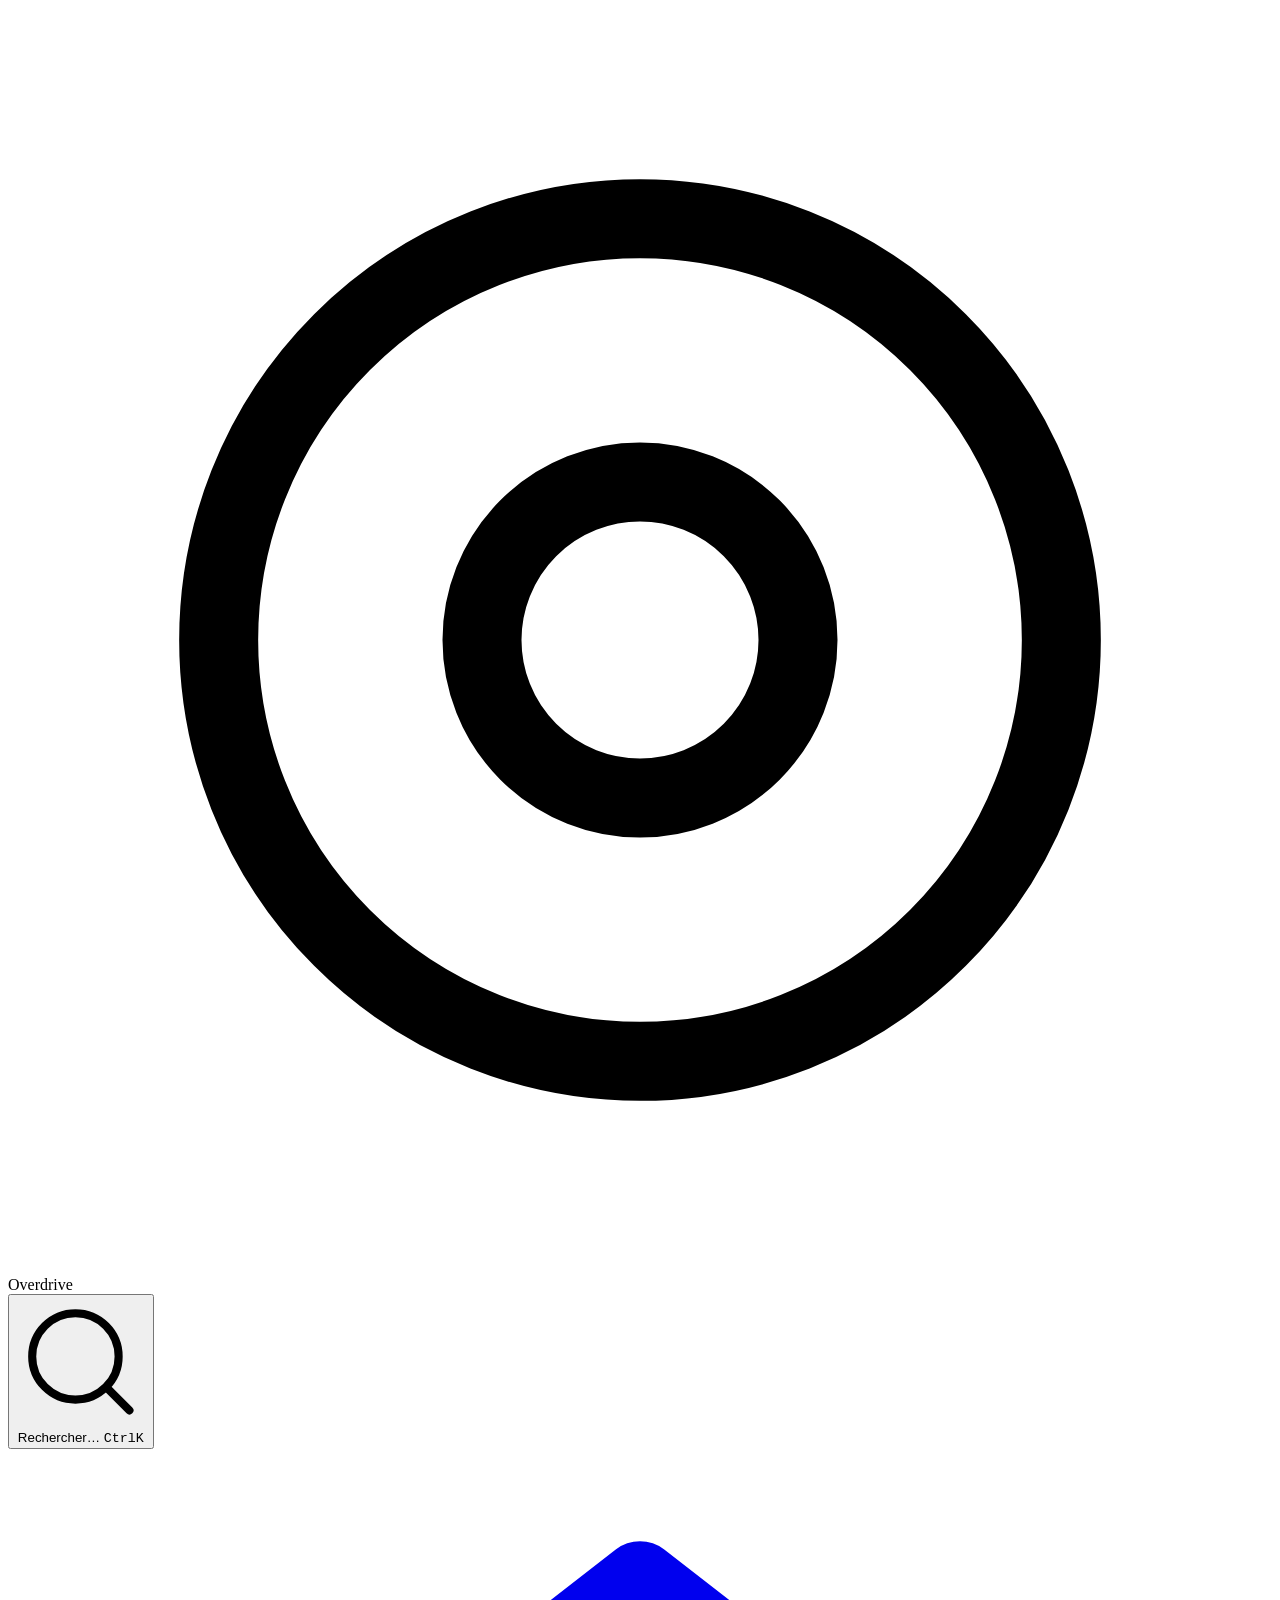
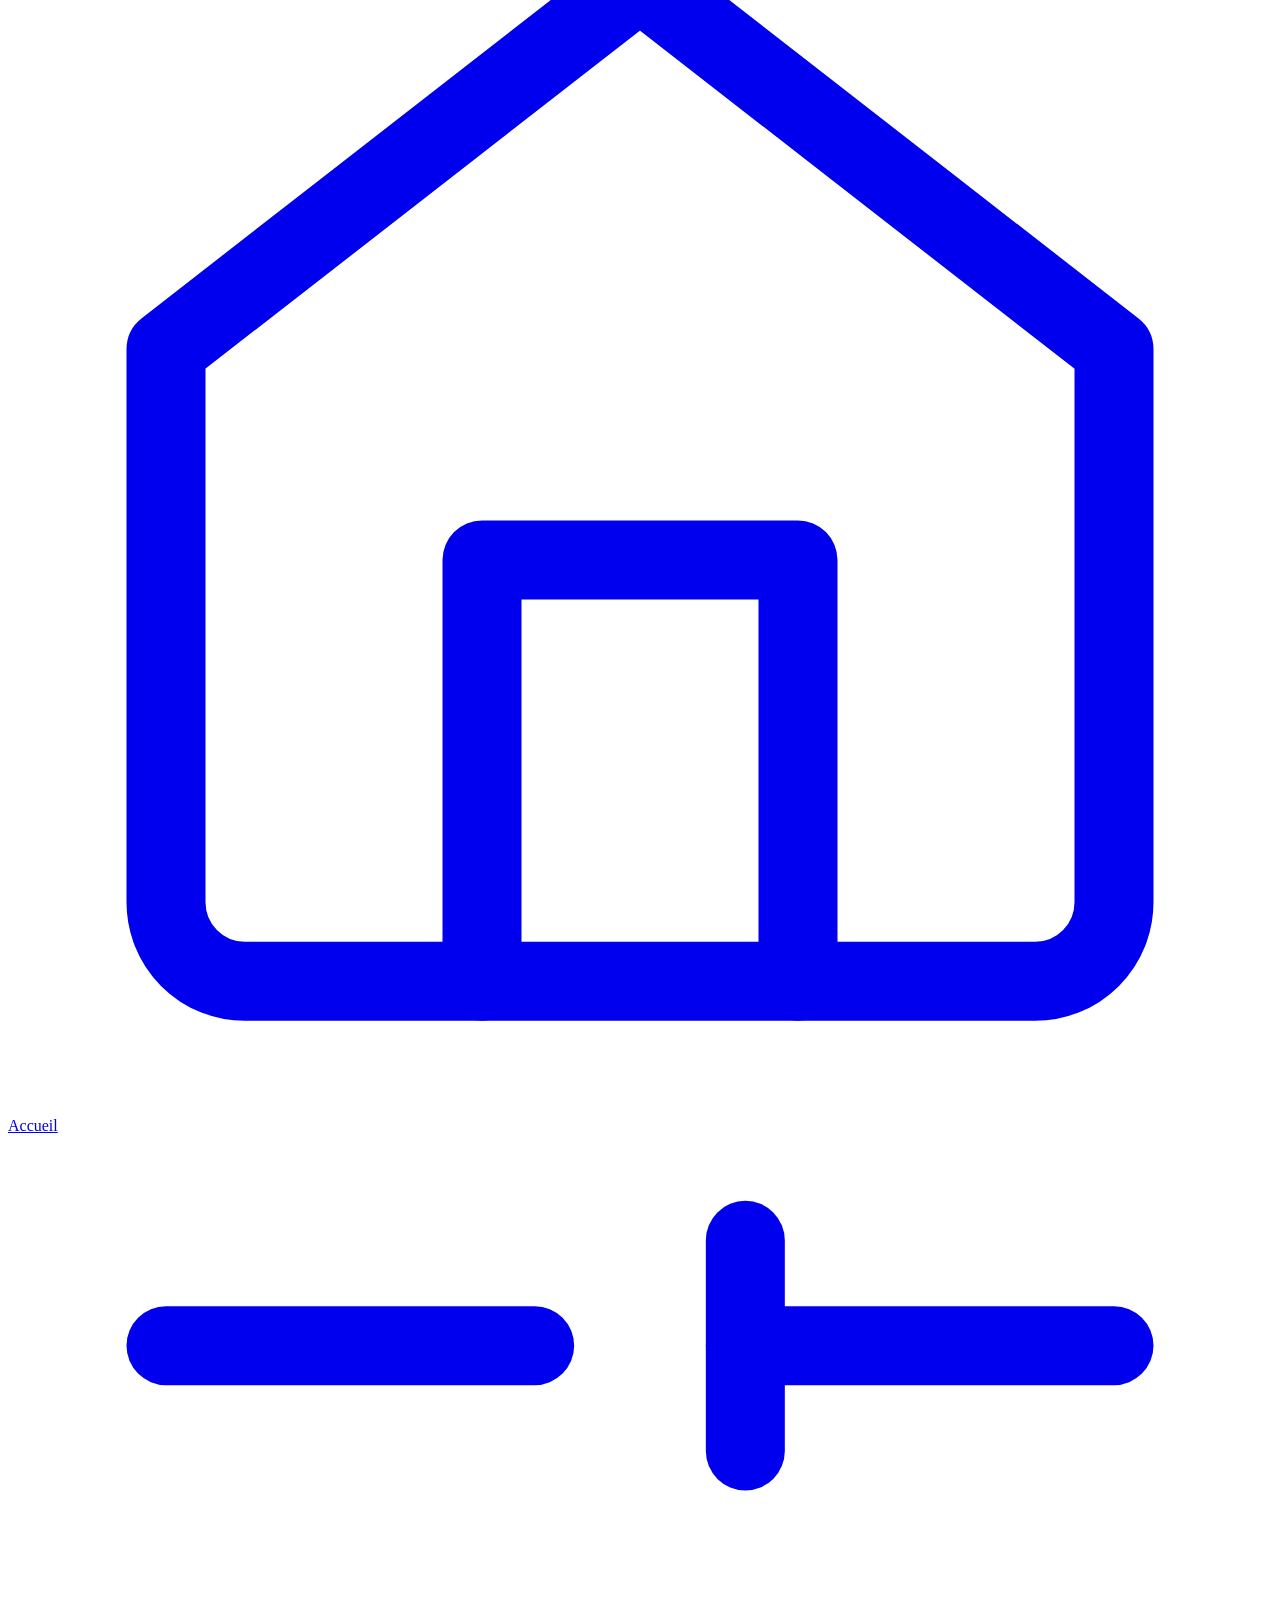
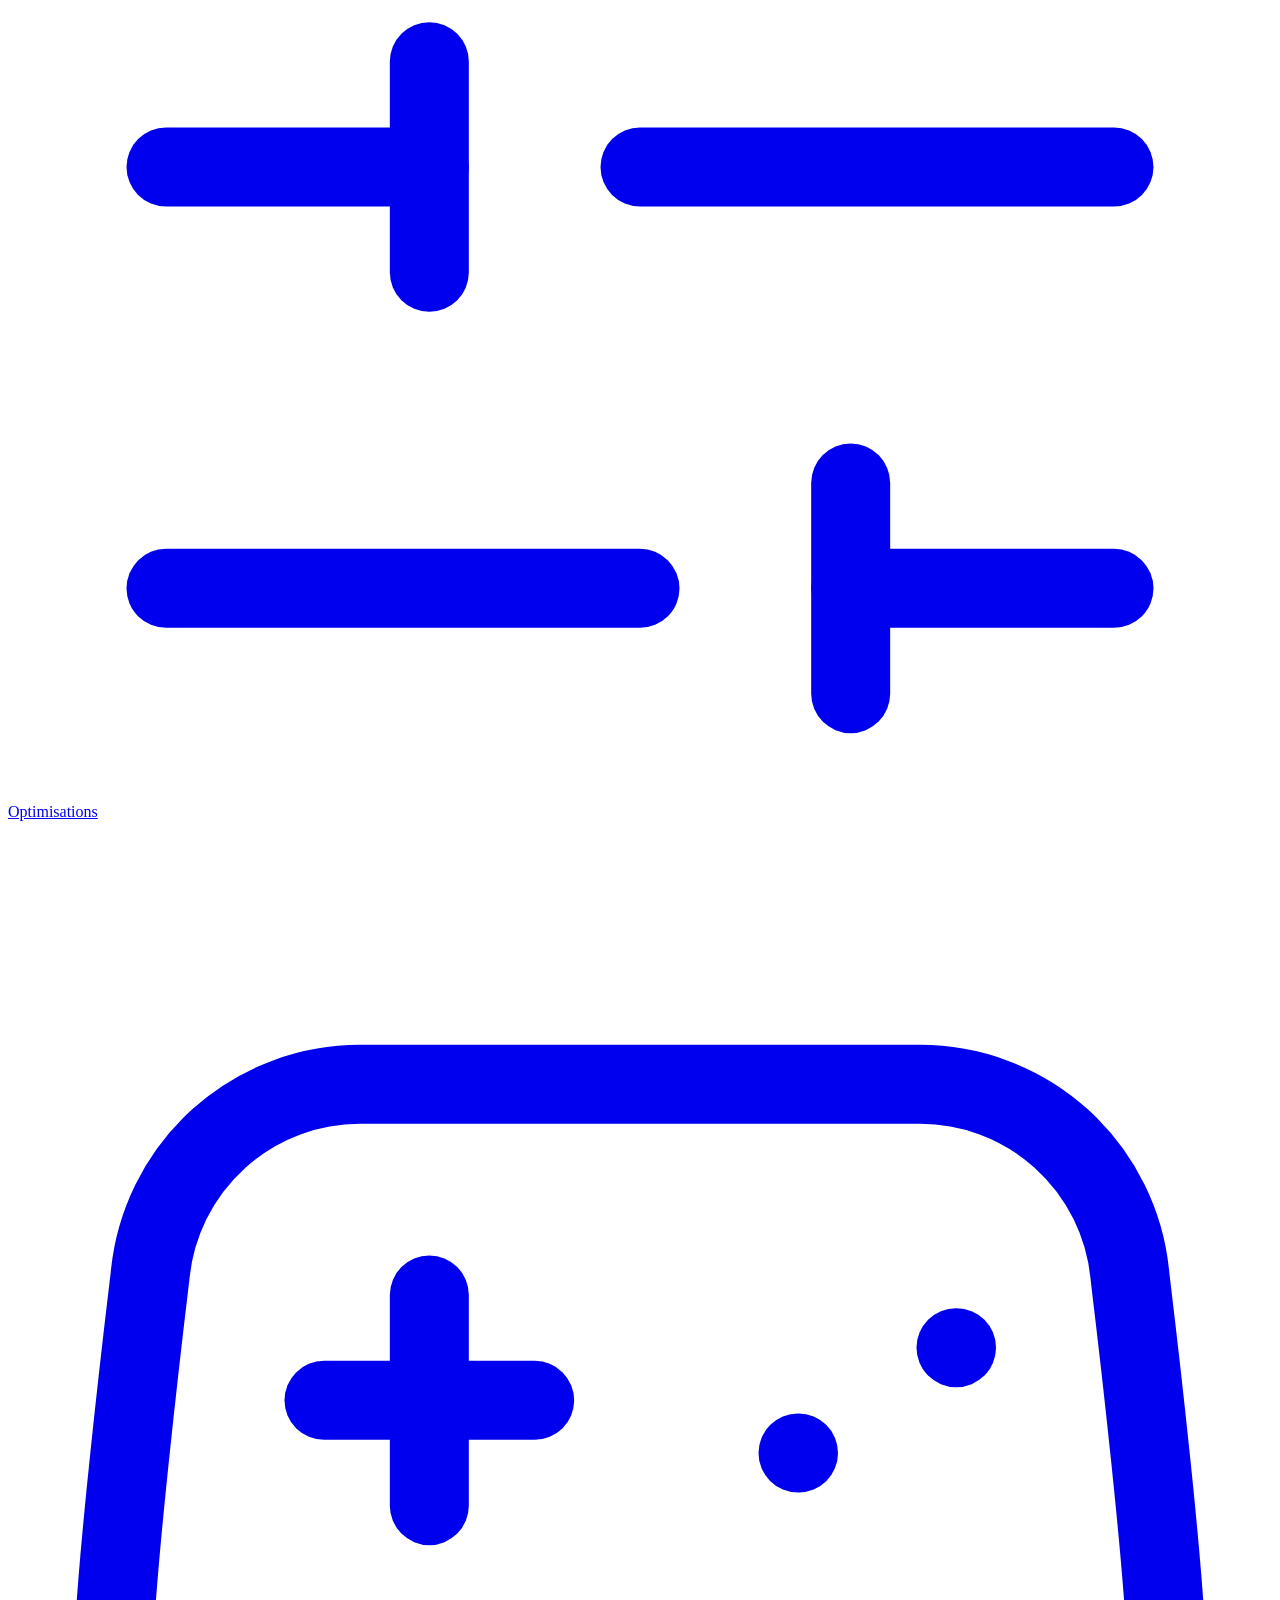
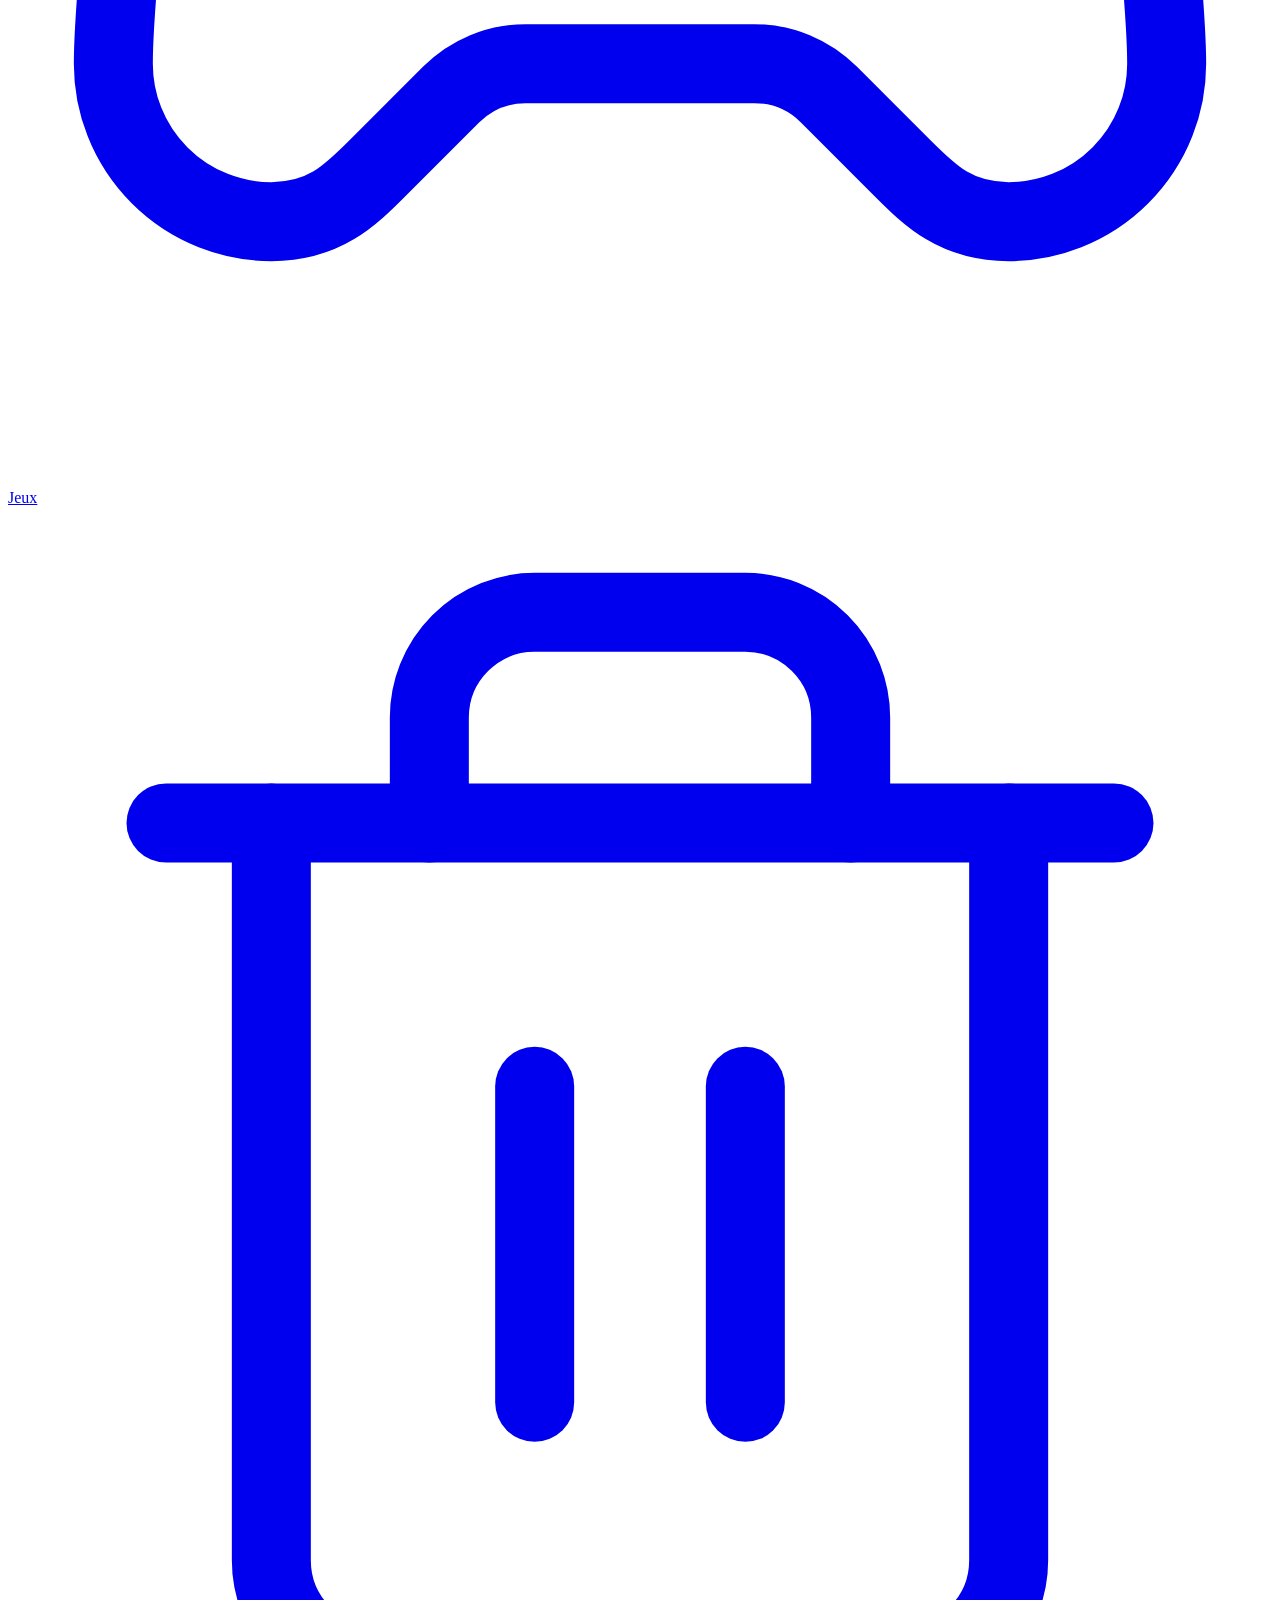
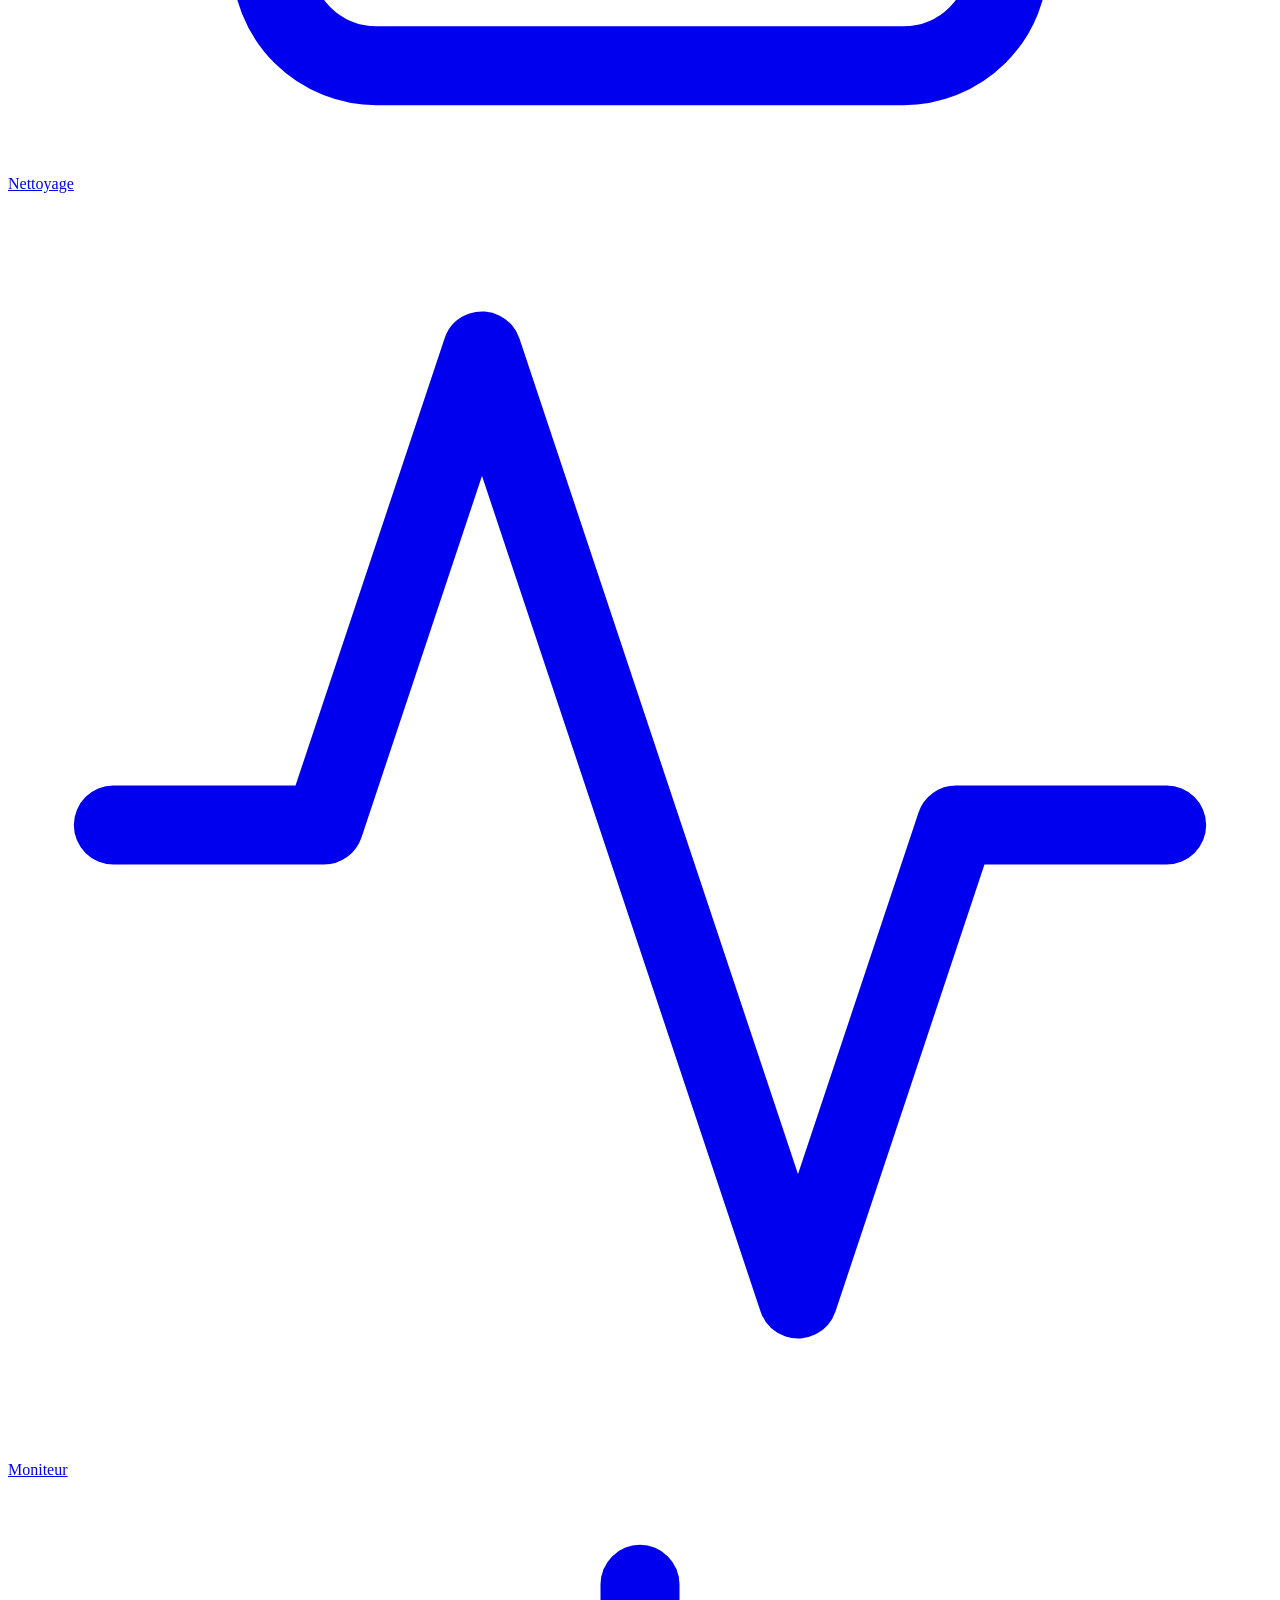
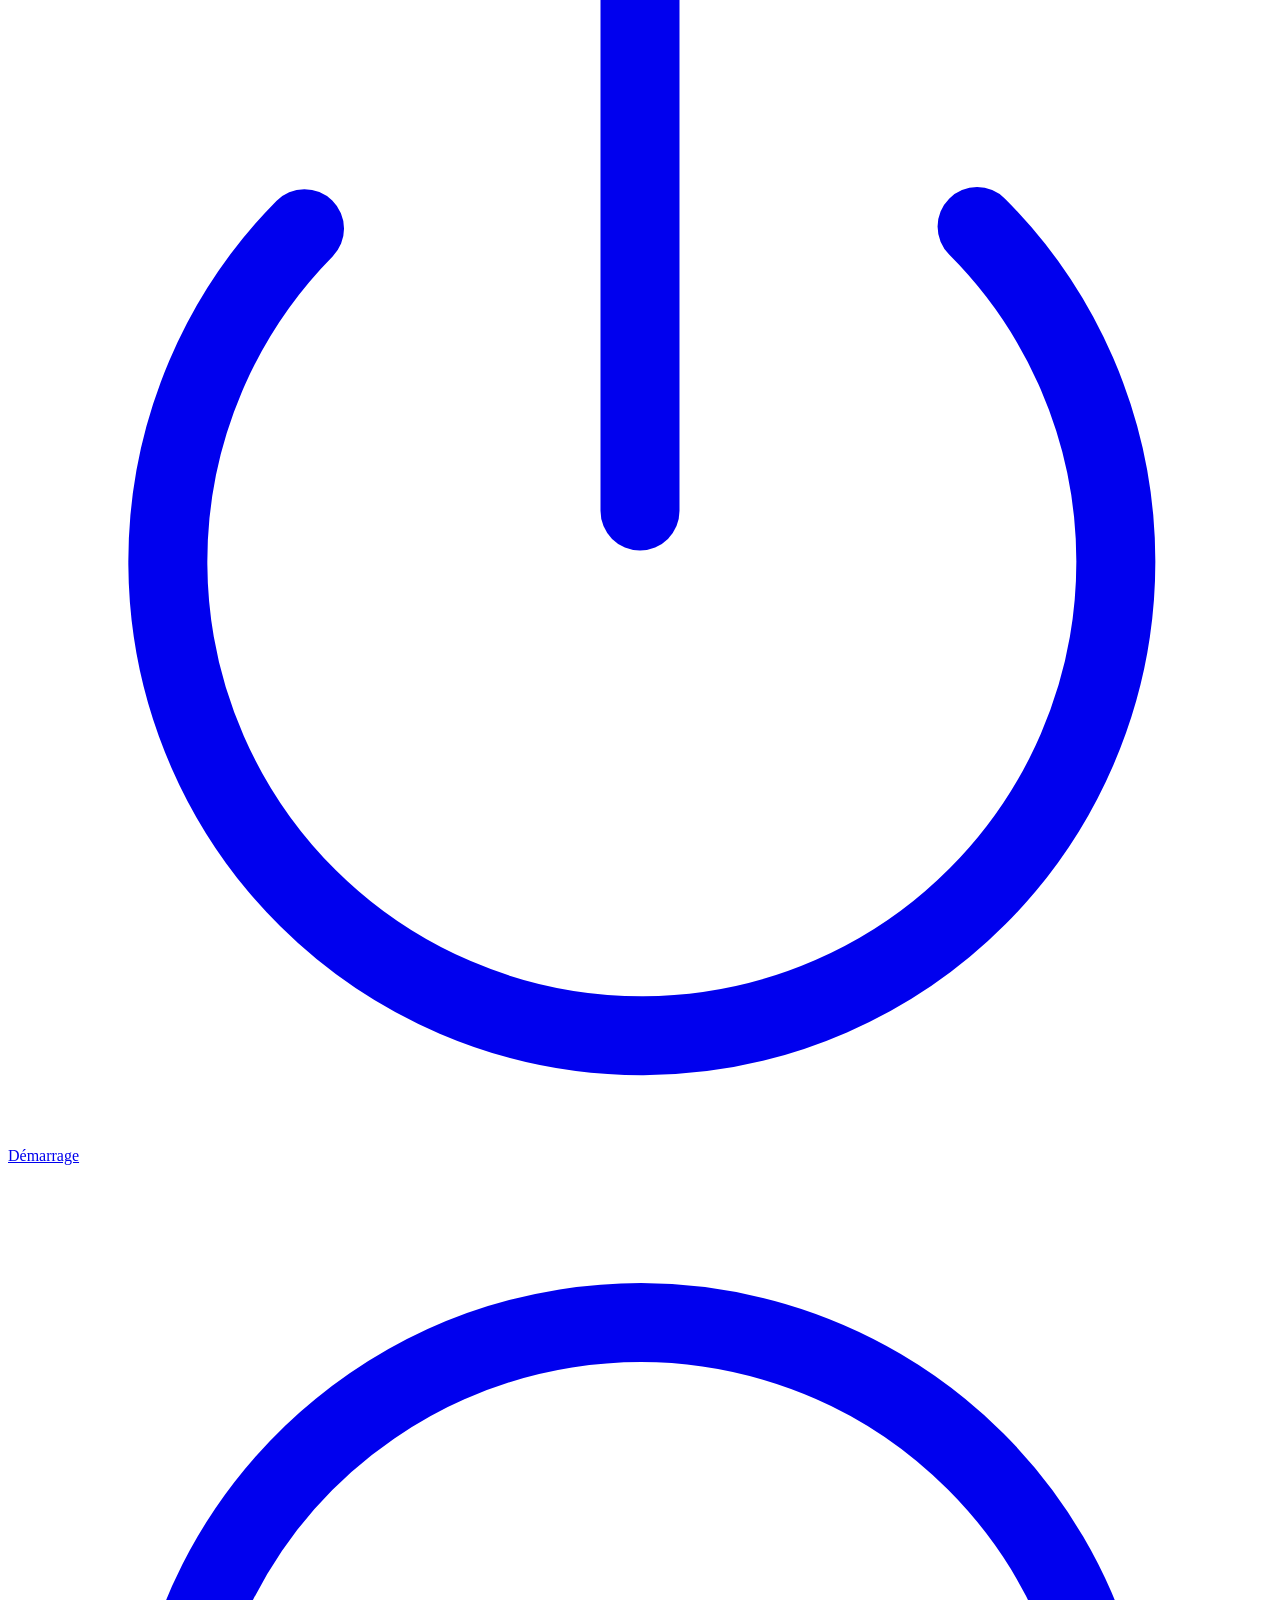
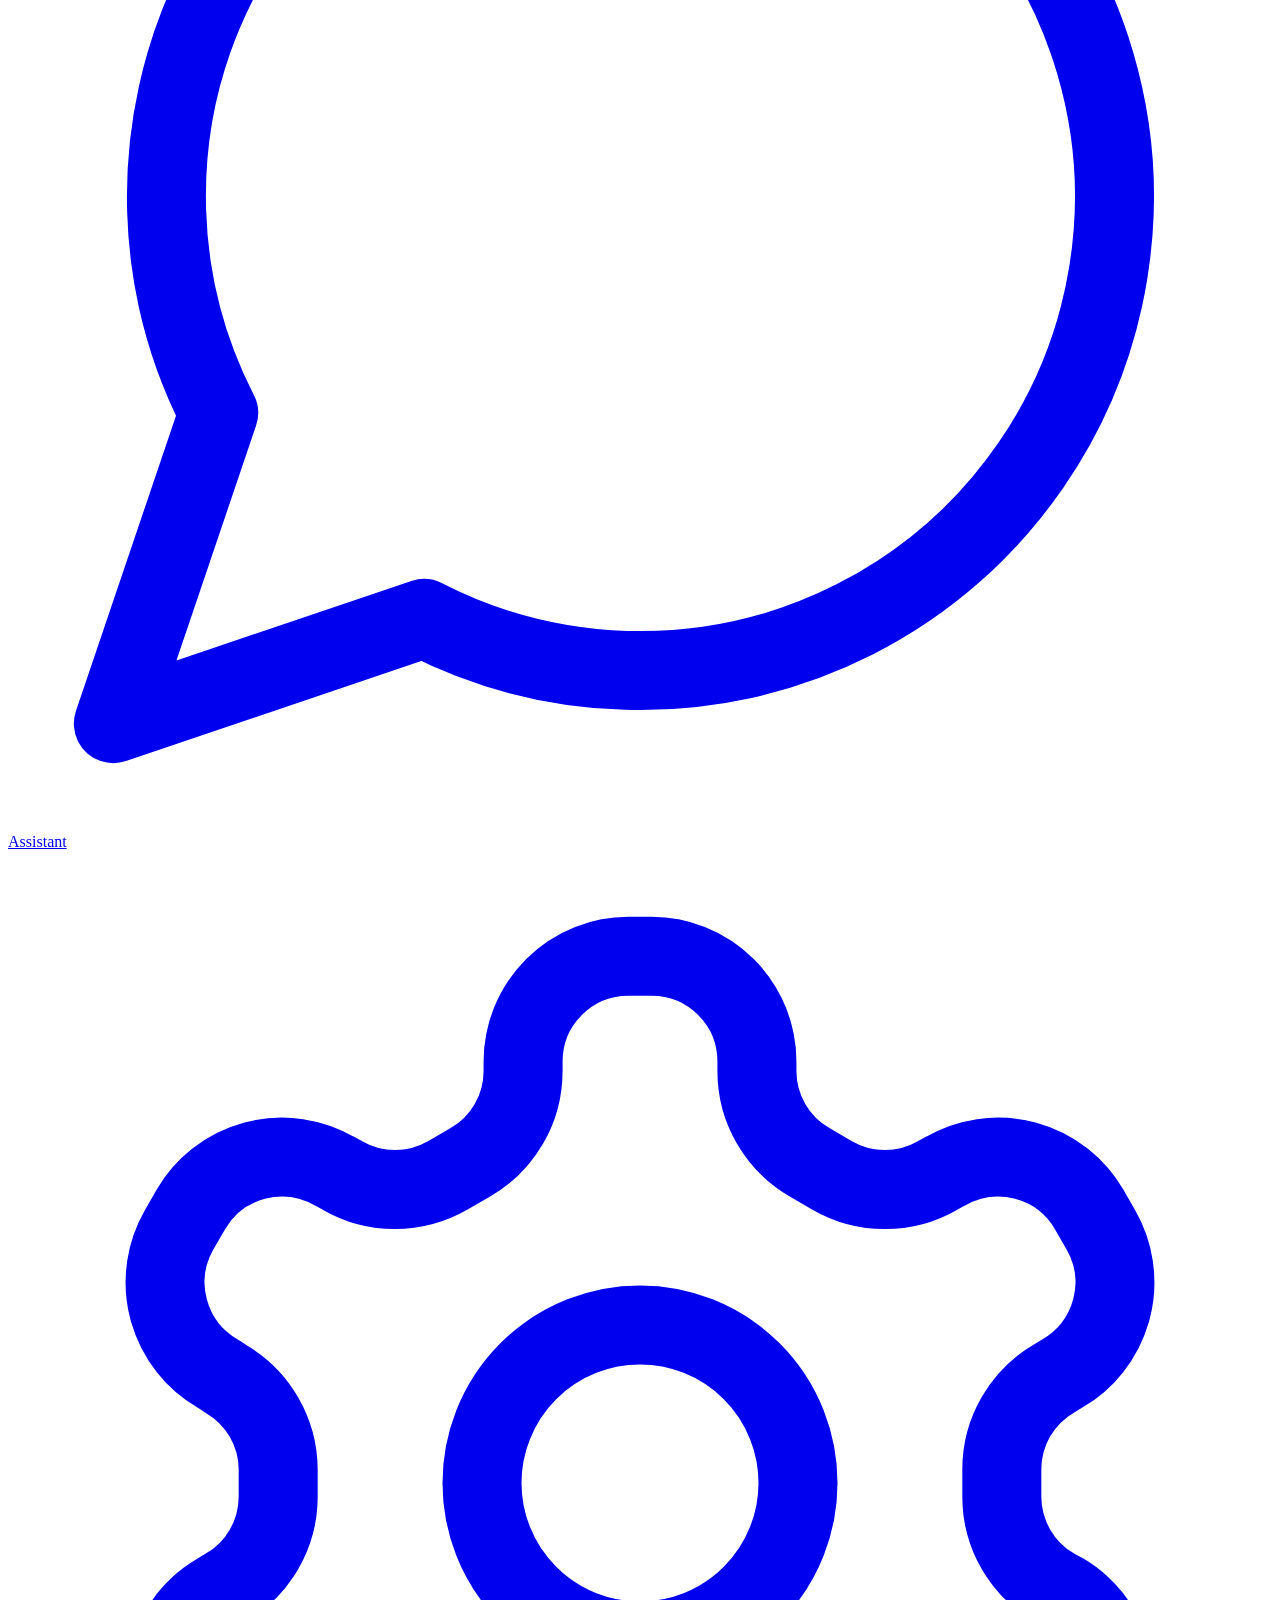
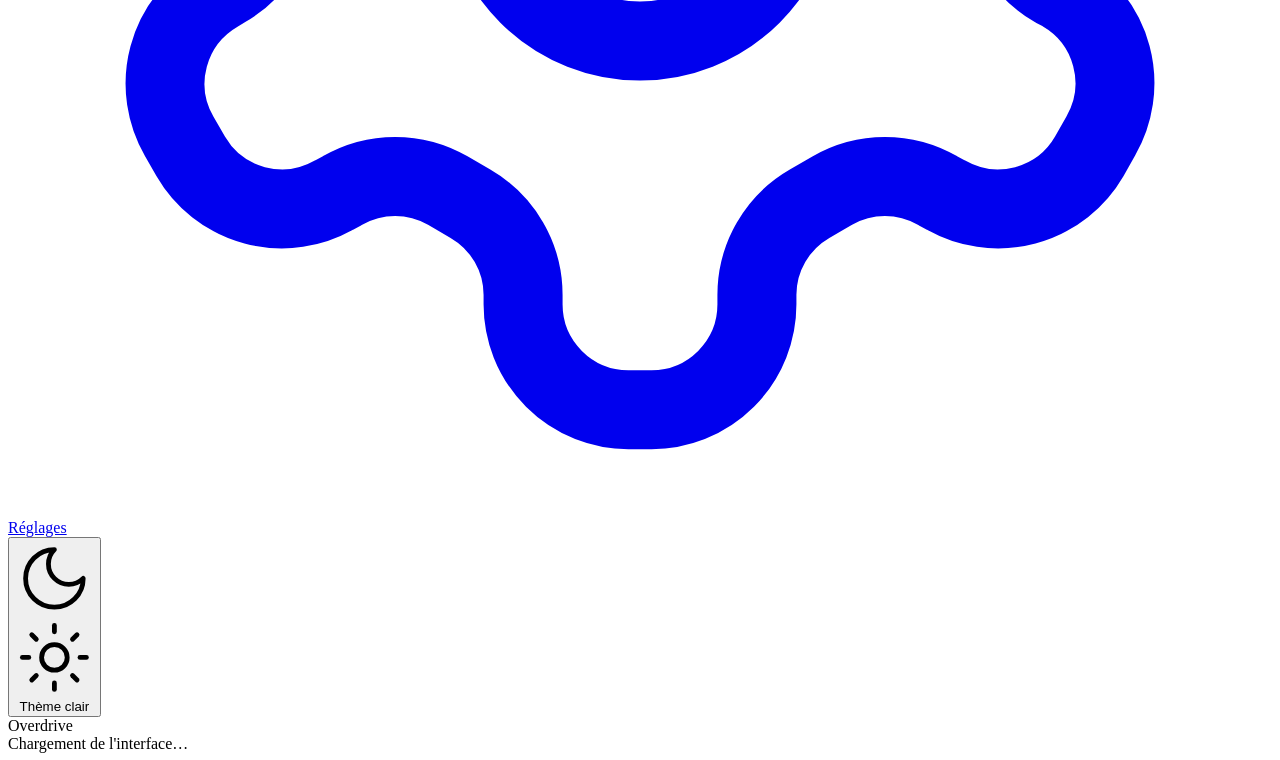
==== commit 7e1b9497: "Vague 6 (en cours) : design Midnight et FPS CS2 sur AMD État intermédiaire validé (compilation Pytho" ====
--- a/overdrive/web/index.html
+++ b/overdrive/web/index.html
@@ -1,35 +1,56 @@
 <!doctype html>
-<html lang="fr" data-theme="dark">
+<html lang="fr" data-theme="midnight" data-motion="max">
 <head>
   <meta charset="utf-8">
   <meta name="viewport" content="width=device-width, initial-scale=1">
   <title>Overdrive</title>
   <script>
-    /* Applique thème et langue depuis localStorage AVANT le premier rendu (aucun flash).
-       Absence de préférence enregistrée = thème SOMBRE par défaut. */
+    /* Applique thème, niveau d'animation et langue depuis localStorage AVANT le
+       premier rendu (aucun flash). Thèmes : midnight (défaut), midnight-ocean,
+       midnight-emerald, midnight-rose, daylight ; anciennes valeurs reprises :
+       dark → midnight, light → daylight. Animation : max (défaut) | reduced | off ;
+       sans choix enregistré, prefers-reduced-motion donne « reduced ». */
     (function () {
-      var t = "dark";
+      var d = document.documentElement;
+      var themes = ["midnight", "midnight-ocean", "midnight-emerald", "midnight-rose", "daylight"];
+      var t = "midnight";
       try {
         var s = localStorage.getItem("overdrive-theme");
-        if (s === "dark" || s === "light") { t = s; }
-      } catch (e) { /* stockage indisponible : thème sombre par défaut */ }
-      document.documentElement.setAttribute("data-theme", t);
+        if (s === "dark") { s = "midnight"; } else if (s === "light") { s = "daylight"; }
+        if (themes.indexOf(s) !== -1) { t = s; }
+      } catch (e) { /* stockage indisponible : Midnight par défaut */ }
+      d.setAttribute("data-theme", t);
+      var m = null;
+      try { m = localStorage.getItem("overdrive-motion"); } catch (e1) { m = null; }
+      if (m !== "max" && m !== "reduced" && m !== "off") {
+        m = "max";
+        try {
+          if (window.matchMedia && window.matchMedia("(prefers-reduced-motion: reduce)").matches) { m = "reduced"; }
+        } catch (e2) { /* média indisponible : max */ }
+      }
+      d.setAttribute("data-motion", m);
       try {
         var l = localStorage.getItem("overdrive-lang");
-        if (l === "fr" || l === "en") { document.documentElement.lang = l; }
-      } catch (e2) { /* langue par défaut : fr */ }
+        if (l === "fr" || l === "en") { d.lang = l; }
+      } catch (e3) { /* langue par défaut : fr */ }
     })();
   </script>
-  <link rel="icon" href="data:image/svg+xml,%3Csvg%20xmlns='http://www.w3.org/2000/svg'%20viewBox='0%200%2032%2032'%3E%3Crect%20width='32'%20height='32'%20rx='7'%20fill='%232383e2'/%3E%3Ccircle%20cx='16'%20cy='16'%20r='7.5'%20fill='none'%20stroke='white'%20stroke-width='3'/%3E%3C/svg%3E">
+  <link rel="icon" href="data:image/svg+xml,%3Csvg%20xmlns='http://www.w3.org/2000/svg'%20viewBox='0%200%2032%2032'%3E%3Cdefs%3E%3ClinearGradient%20id='g'%20x1='0'%20y1='0'%20x2='1'%20y2='1'%3E%3Cstop%20offset='0'%20stop-color='%238b5cf6'/%3E%3Cstop%20offset='1'%20stop-color='%233b82f6'/%3E%3C/linearGradient%3E%3C/defs%3E%3Crect%20width='32'%20height='32'%20rx='8'%20fill='url(%23g)'/%3E%3Ccircle%20cx='16'%20cy='16'%20r='7.5'%20fill='none'%20stroke='white'%20stroke-width='3'/%3E%3C/svg%3E">
   <link rel="stylesheet" href="/static/style.css">
 </head>
 <body>
+  <div id="od-backdrop" aria-hidden="true"></div>
   <div id="app">
     <aside id="sidebar">
       <div class="brand">
         <svg class="icon" viewBox="0 0 24 24" fill="none" stroke="currentColor" stroke-width="1.5" stroke-linecap="round" stroke-linejoin="round" aria-hidden="true"><circle cx="12" cy="12" r="8"/><circle cx="12" cy="12" r="3"/></svg>
         Overdrive
       </div>
+      <button id="palette-open" class="sidebar-search" type="button" aria-keyshortcuts="Control+K" aria-label="Rechercher une page ou une action (Ctrl+K)" data-od-i18n-aria="search_aria">
+        <svg class="icon" viewBox="0 0 24 24" fill="none" stroke="currentColor" stroke-width="1.5" stroke-linecap="round" stroke-linejoin="round" aria-hidden="true"><circle cx="11" cy="11" r="8"/><path d="m21 21-4.3-4.3"/></svg>
+        <span class="sidebar-search-label" data-od-i18n="search_btn">Rechercher…</span>
+        <span class="sidebar-search-kbd" aria-hidden="true"><kbd>Ctrl</kbd><kbd>K</kbd></span>
+      </button>
       <nav class="nav" aria-label="Navigation principale">
         <a class="nav-item" href="#/" data-route="/">
           <svg class="icon" viewBox="0 0 24 24" fill="none" stroke="currentColor" stroke-width="1.5" stroke-linecap="round" stroke-linejoin="round" aria-hidden="true"><path d="m3 9.5 9-7 9 7V20a1.5 1.5 0 0 1-1.5 1.5h-15A1.5 1.5 0 0 1 3 20Z"/><path d="M9 21.5v-8h6v8"/></svg>
@@ -89,5 +110,7 @@
   </noscript>
 
   <script src="/static/app.js"></script>
+  <script src="/static/motion.js" defer></script>
+  <script src="/static/palette.js" defer></script>
 </body>
 </html>
